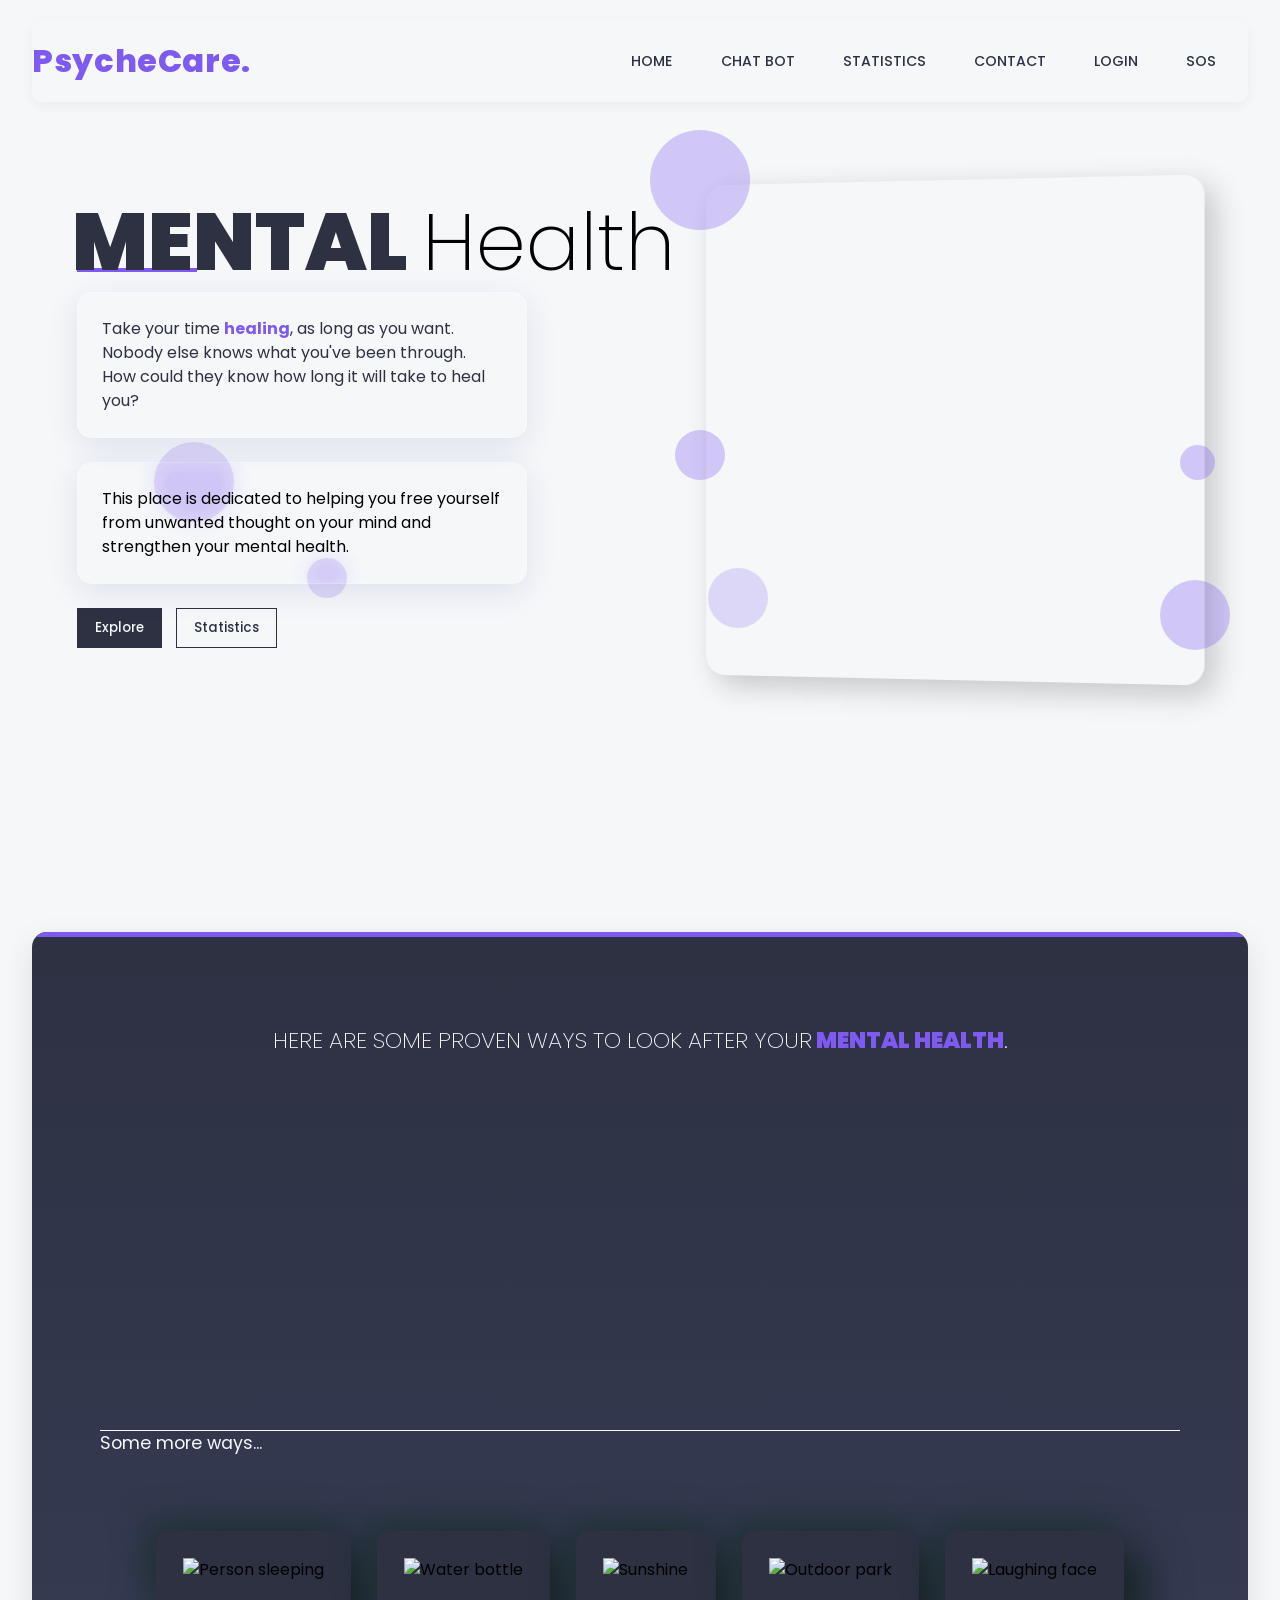
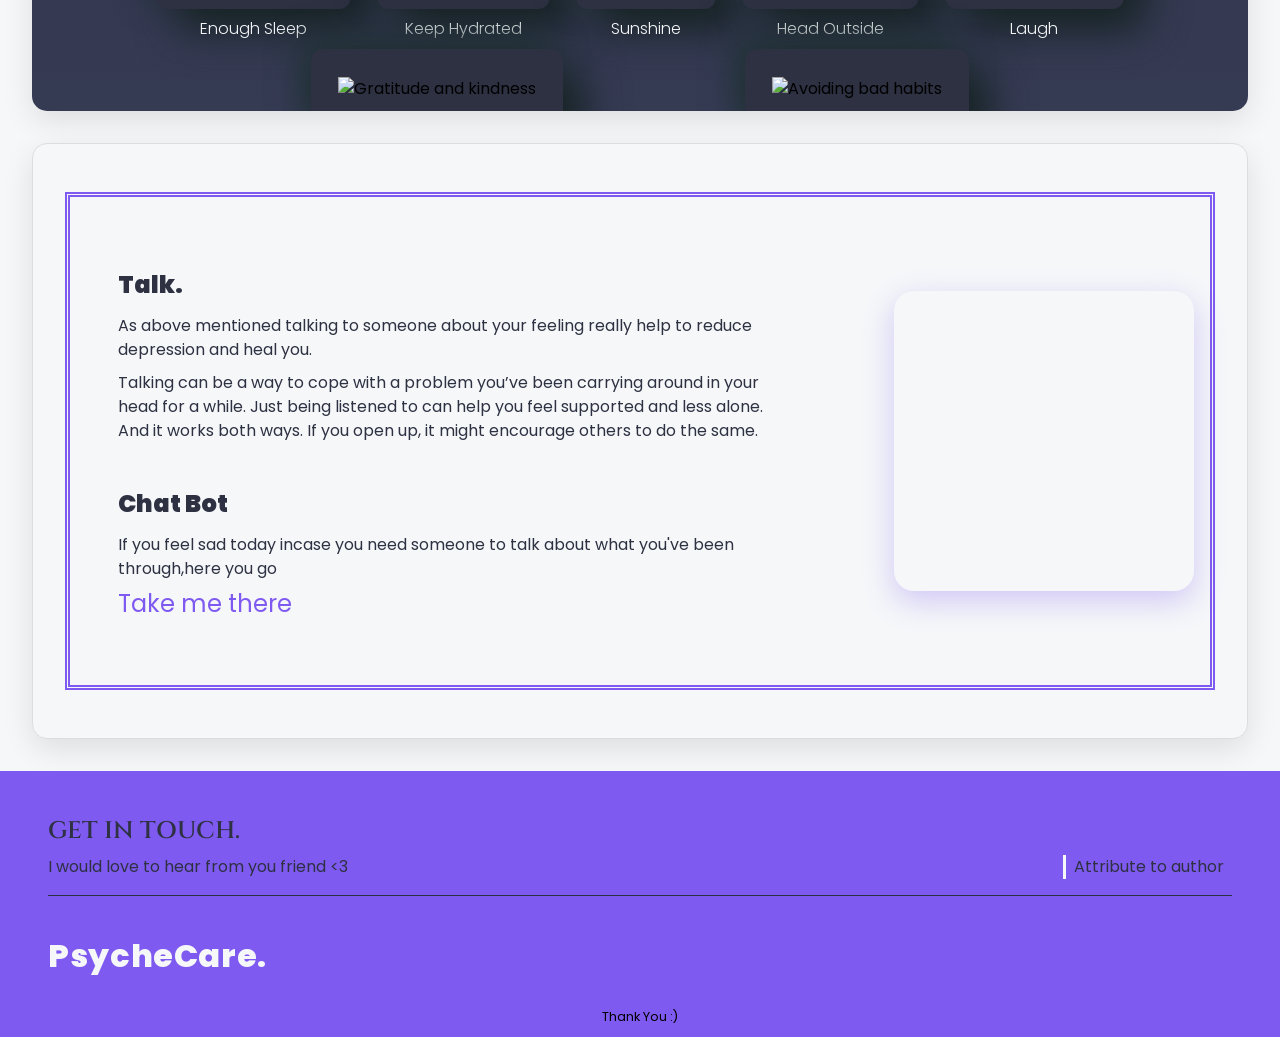
==== index.html @ 85f91f18 "Merge branch 'main' into fix/pdo-exception-leak" ====
<!DOCTYPE html>
<html lang="en">
<head>
    <meta charset="UTF-8">
    <meta http-equiv="X-UA-Compatible" content="IE=edge">
    <meta name="viewport" content="width=device-width, initial-scale=1.0">
    <title>PsycheCare - Mental Health Support</title>



    <link rel="stylesheet" href="style.css">
    
    <link rel="icon" href="Images/B_icon01.png">
    <!-- FontAwesome for icons -->
    <script src="https://kit.fontawesome.com/1b2b6a64da.js" crossorigin="anonymous"></script>

</head>
<body>
    <!-- Page Loader Animation -->
    <div class="page-loader">
        <div class="loader-circle"></div>
    </div>

    <!-- +++++++++++++++++++++++++++++++++++++++++++++++++++++++++++++++++++ 
    +++++++++++                   LANDING-PAGE                    ++++++++++
    ++++++++++++++++++++++++++++++++++++++++++++++++++++++++++++++++++++++-->

    <div class="main" id="HOME">

    <!-- +++ HEADER +++ -->

        <div class="header">
            <div class="logo-cantainer">
                <h2 class="logo">PsycheCare.</h2>
            </div>

            <div class="nav-and-btn-cont">
                <div class="nav-list-cont">
                    <ul class="nav-ul">
                        <li><a href="#HOME" >HOME</a></li>
                        <li><a href="#section-3">CHAT BOT</a></li>
                        <li><a href="otherHTML/statistics.html">STATISTICS</a></li>
                        <li><a href="contact.html">CONTACT</a></li>
                        <li><a href="login.html">LOGIN</a></li>
                        <li><a href="otherHTML/sos.html" class="sos-link"><i class="fas fa-exclamation-circle"></i> SOS</a></li>
                    </ul>
                </div>



                

                <div class="hamburger">
                    <div class="line line1"></div>
                    <div class="mid-line-cont">
                        <div class="line mid-line1"></div>
                        <div class="line mid-line2"></div>
                    </div>
                    <div class="line line3"></div>
                </div>
            </div>

        </div>

        <div class="mobile-view-nav-cont" id="mobile-nav">

            <div class="mobile-view-nav-head">
                <p>Menu</p>
            </div>

            <div class="mobile-view-nav-list">

                <ul>
                    <li ><a href="#HOME" class="mobile-view-list">HOME</a></li>
                    <li ><a href="#section-3" class="mobile-view-list">CHAT BOT</a></li>
                    <li ><a href="otherHTML/statistics.html" class="mobile-view-list">STATISTICS</a></li>
                    <li ><a href="#footer" class="mobile-view-list">CONTACT</a></li>
                    <li ><a href="login.html" class="mobile-view-list">LOGIN</a></li>
                </ul>

            </div>

        </div>


    <!-- ++ CONTENT-ON-LANDING-PAGE +++  -->
    
        <div class="content-container">
            <div class="fade-in-section">
                <div class="content-head-cont">
                    <h2 class="content-head">MENTAL <span>Health</span></h2>
                    <div class="animated-underline"></div>
                </div>
    
                <div class="content-quote-cont">
                    <p class="quote">Take your time <span>healing</span>, as long as you want.
                                       Nobody else knows what you've been through. 
                                       How could they know how long it will take to heal you?</p>
                </div>
            </div>


            <div class="content-2-cont fade-in-section delay-300">
                <div class="content-2">
                    <p>This place is dedicated to helping you free yourself from unwanted thought on your mind and 
                        strengthen your mental health.</p>
                </div>

                <div class="explore-btn-cont">
                    <a href="#section-2"><button class="explore-btn">Explore <i class="fas fa-chevron-down"></i></button></a>
                    <a href="otherHTML/statistics.html"><button class="blog-btn">Statistics <i class="fas fa-chart-bar"></i></button></a>
                </div>
                <div class="floating-shapes">
                    <div class="shape shape-1"></div>
                    <div class="shape shape-2"></div>
                    <div class="shape shape-3"></div>
                </div>
            </div>
        </div>

        <div class="illustration-cont">
            <!-- Removed pot illustrations as requested -->
            <div class="landing-img-container" id="land-img"></div>
            
            <!-- Added floating circles for more visual appeal -->
            <div class="floating-circle circle-1"></div>
            <div class="floating-circle circle-2"></div>
            <div class="floating-circle circle-3"></div>
            <div class="floating-circle circle-4"></div>
            <div class="shadow"></div>
        </div>

    </div>


    <!-- +++++++++++++++++++++++++++++++++++++++++++++++++++++++++++++++++++ 
    +++++++++++                   SECTION-2                         ++++++++
    ++++++++++++++++++++++++++++++++++++++++++++++++++++++++++++++++++++++-->


    <a id="section-2"></a>

    <div class="section-2">

        <div class="section-2-head-cont">
            <h2 class="section-2-head">Here are some proven ways to look after your<span> mental health</span>.</h2>
        </div>


        <div class="card-container">
            
            
            <div class="card card-1">
                <div class="card-content-cont">
                    <h3 class="card-head">Nutrition</h3>
                    <p class="card-text">
                        Eat a well balanced diet <br>
                        <span class="link-cont">
                            <a href="otherHTML/food.html">Learn more</a>
                            <i class="fas fa-long-arrow-alt-right arrow"></i>
                        </span>
                    </p>
                </div>

            </div>

            <div class="card card-2">
                <div class="card-content-cont">
                    <h3 class="card-head">Exercise </h3>
                    <p class="card-text">
                        Stay active Excercise regularly  <br>
                        <span class="link-cont">
                            <a href="otherHTML/exercise.html">Learn more</a>
                            <i class="fas fa-long-arrow-alt-right arrow"></i>
                        </span>
                    </p>
                </div>
            </div>

            <div class="card card-3">
                <div class="card-content-cont">
                    <h3 class="card-head">Talk</h3>
                    <p class="card-text">Talk freely to someone  <br>
                        <span class="link-cont">
                            <a href="#section-3">Learn more</a>
                            <i class="fas fa-long-arrow-alt-right arrow"></i>
                        </span>
                    </p>
                </div>
            </div>

            <div class="card card-4">
                <div class="card-content-cont">
                    <h3 class="card-head">Stay Happy</h3>
                    <p class="card-text">Do something that makes you happy  <br>
                        <span class="link-cont">
                            <a href="#">Learn more</a>
                            <i class="fas fa-long-arrow-alt-right arrow"></i>
                        </span>
                        
                    </p>
                </div>
            </div>

        </div>


        <div class="more-activities-cont">
            <div class="more-content-head">
                <p>Some more ways...</p>
            </div>

            <div class="more-content-card-cont">
                
                <div class="more-card">

                    <div class="actual-card">
                        <div>
                            <img src="Images/sleep.png" alt="Person sleeping" width="50px" height="50px">
                        </div>
                    </div>

                    <div class="more-card-content">
                        <p>Enough Sleep</p>
                    </div>
                </div>
                
                <div class="more-card">

                    <div class="actual-card">
                        <img src="Images/water-bottle.png" alt="Water bottle" width="50px" height="50px">
                    </div>

                    <div class="more-card-content">
                        <p>Keep Hydrated</p>
                    </div>
                </div>
                
                <div class="more-card">

                    <div class="actual-card">
                        <img src="Images/sun.png" alt="Sunshine" width="50px" height="50px">
                    </div>

                    <div class="more-card-content">
                        <p>Sunshine</p>
                    </div>
                </div>
                
                <div class="more-card">

                    <div class="actual-card">
                        <img src="Images/park 01.png" alt="Outdoor park" width="50px" height="50px">
                    </div>

                    <div class="more-card-content">
                        <p>Head Outside</p>
                    </div>
                </div>
                
                <div class="more-card">

                    <div class="actual-card">
                        <img src="Images/laugh.png" alt="Laughing face" width="50px" height="50px">
                    </div>

                    <div class="more-card-content">
                        <p>Laugh</p>
                    </div>
                </div>
                
                <div class="more-card">

                    <div class="actual-card">
                        <img src="Images/give-love.png" alt="Gratitude and kindness" width="50px" height="50px">
                    </div>

                    <div class="more-card-content">
                        <p>Gratitude</p>
                    </div>
                </div>
                
                <div class="more-card">

                    <div class="actual-card">
                        <img src="Images/bad-habits.png" alt="Avoiding bad habits" width="50px" height="50px">
                    </div>

                    <div class="more-card-content">
                        <p>Temperance</p>
                    </div>
                </div>
                
 

            </div>
        </div>



    </div>




    <!-- ++++++++++++++++++++++++++++++++++++++++++++++++++++++++++++++++++++ 
    +++++++++++                   section-3                       +++++++++++ 
    ++++++++++++++++++++++++++++++++++++++++++++++++++++++++++++++++++++++-->

     
    <div class="section-3-cont" id="section-3">

        <div class="take-page-content-cont">

            <div class="talk-page-content">
                <div>
                    <h2>Talk.</h2>
                    <p>
                        As above mentioned talking to someone about your feeling really help to reduce depression and heal you.
                    </p>

                    <p>
                        Talking can be a way to cope with a problem you’ve been carrying around in your head for a while.
                         Just being listened to can help you feel supported and less alone. And it works both ways.
                          If you open up, it might encourage others to do the same.
                    </p>
                </div>

                <div>
                    <h2>Chat Bot</h2>

                    <p>
                        If you feel sad today incase you need someone to talk about what you've been through,here you go
    
                    </p>
                    <button class="take-me-there-btn" id="chat-bot-page-portal-btn">Take me there <i class="fas fa-long-arrow-alt-right take-there-arrow"></i></button>
                </div>

 
            </div>

            <div class="take-page-img-cont">

            </div>

        </div>

    </div>



    
    
    <!-- +++++++++++++++++++++++++++++++++++++++++++++++++++++++++++++++++++ 
    +++++++++++                   FOOTER                         +++++++++++ 
    ++++++++++++++++++++++++++++++++++++++++++++++++++++++++++++++++++++++-->

    <a id="footer"></a>
    <div class="footer">
        <div class="footer-text-cont">
            <div>
                <h2>GET IN TOUCH.</h2>
                <p>I would love to hear from you friend &#60;3</p>
            </div>

            <div class="author-contribution-cont">
                <p class="attribute-text">Attribute to author</p>

                <div class="actual-author-contribution-cont">
                    <div class="attributes-head-cont">
                        <p>
                            I've Used some free images from Flaticon and freepik,
                            So here is the attribute for the authors.
                        </p>

                        <i class="fas fa-times cross"></i>
                    </div>
   

                    <ul class="contribution-list">
                        <li><div>Icons made by <a href="https://www.freepik.com" title="Freepik">Freepik</a> from <a href="https://www.flaticon.com/" title="Flaticon">www.flaticon.com</a></div></li>
                        <li><div>Icons made by <a href="https://www.freepik.com" title="Freepik">Freepik</a> from <a href="https://www.flaticon.com/" title="Flaticon">www.flaticon.com</a></div></li>
                        <li><div>Icons made by <a href="https://www.freepik.com" title="Freepik">Freepik</a> from <a href="https://www.flaticon.com/" title="Flaticon">www.flaticon.com</a></div></li>
                        <li><div>Icons made by <a href="https://www.freepik.com" title="Freepik">Freepik</a> from <a href="https://www.flaticon.com/" title="Flaticon">www.flaticon.com</a></div></li>
                        <li><div>Icons made by <a href="https://www.freepik.com" title="Freepik">Freepik</a> from <a href="https://www.flaticon.com/" title="Flaticon">www.flaticon.com</a></div></li>
                        <li><div>Icons made by <a href="https://www.freepik.com" title="Freepik">Freepik</a> from <a href="https://www.flaticon.com/" title="Flaticon">www.flaticon.com</a></div></li>
                        <li><div>Icons made by <a href="https://www.freepik.com" title="Freepik">Freepik</a> from <a href="https://www.flaticon.com/" title="Flaticon">www.flaticon.com</a></div></li>
                        <li><div>Icons made by <a href="https://www.flaticon.com/authors/iconixar" title="iconixar">iconixar</a> from <a href="https://www.flaticon.com/" title="Flaticon">www.flaticon.com</a></div></li>
                        <li><div>Icons made by <a href="https://www.freepik.com" title="Freepik">Freepik</a> from <a href="https://www.flaticon.com/" title="Flaticon">www.flaticon.com</a></div></li>
                        <li><div>Icons made by <a href="https://www.flaticon.com/authors/smashicons" title="Smashicons">Smashicons</a> from <a href="https://www.flaticon.com/" title="Flaticon">www.flaticon.com</a></div></li>
                    </ul>
                </div>
            </div>
        </div>

        <div class="social-icon-cont">
            <div class="social-head">
                <h2 class="logo footer-logo">PsycheCare.</h2>
            </div>

            <div class="icons">
                <ul>
                    <li><a href="https://github.com/niteshagarwal"><i class="fab fa-github-square"></i></a></li>
                    <li><a href="mailto:niteshagarwal@example.com" target="_blank"><i class="far fa-envelope"></i></a></li>
                    <li><a href="https://www.linkedin.com/in/niteshagarwal/" target="_blank"><i class="fab fa-linkedin"></i></a></li>
                </ul>
            </div>
        </div>

        <p class="copy-rights">Thank You :)</p>
    </div>
 
    <script src="https://kit.fontawesome.com/1b2b6a64da.js" crossorigin="anonymous"></script>
    <script src="otherJS/hamberger.js"></script>
    <script src="app.js"></script>
</body>
</html>
---- style.css ----
@import url('https://fonts.googleapis.com/css2?family=Poppins:wght@100;200;300;400;500;600;700;800;900&display=swap');
@import url('https://fonts.googleapis.com/css2?family=Kaushan+Script&display=swap');
@import url('https://fonts.googleapis.com/css2?family=Cinzel:wght@400;500;600&display=swap');



:root{
    --light-color:#F5F7F9;
    --dark-color:#2D3142;
    --primary-color:#7F5AF0;
    --lightvarient-darkColor:#2D3142df;
    --black-color:#000;
    --shadow-color:#e9e6f5;
}



*{
    margin:0;
    padding: 0;
    box-sizing: border-box;
}

html{
    scroll-behavior: smooth;
}

body{
    font-family: 'Poppins', sans-serif;
    background-color: var(--light-color);
    line-height: 1.5em;
}



p::selection{
    background-color: var(--primary-color);
    color:var(--light-color);
}


/* ++++++++++++++++++++++++++++++  LANDIND-PAGE ++++++++++++++++++++++++++++++*/



.main{
    /* border:1px solid red; */
    width:100%;
    height:100vh;
    padding-bottom: 6em;
    overflow:hidden;
}

@media(max-height:655px){
    .main{
        height:auto;
        padding-bottom: 4em;
    }
}


/* +++++++ HEADER +++++ */


.header {
    /* border:1px solid blue; */
    width: 95%;
    margin: 0 auto;
    padding: 1em 0;
    display: flex;
    flex-direction: row;
    justify-content: space-between;
    align-items: center;
    backdrop-filter: blur(10px);
    background-color: rgba(245, 247, 249, 0.8);
    border-radius: 10px;
    margin-top: 20px;
    box-shadow: 0 4px 12px rgba(0, 0, 0, 0.05);
    position: sticky;
    top: 20px;
    z-index: 1000;
    transition: all 0.3s ease;
}

.header:hover {
    box-shadow: 0 6px 18px rgba(127, 90, 240, 0.15);
}

.logo {
    font-size: 2em;
    font-weight: 800;
    color: var(--primary-color);
    letter-spacing: .02em;
    cursor: pointer;
    user-select: none;
    transition: transform 0.2s ease;
}

.logo:hover {
    transform: scale(1.05);
}

.nav-and-btn-cont{
    /* border: 1px solid red; */
    display: flex;
    flex-direction:row;
    justify-content: space-between;
    align-items: center;
}


.nav-ul {
    display: flex;
    list-style: none;
    padding: .5em;
}

.nav-ul li {
    padding: .3em .8em;
    position: relative;
}

.nav-ul li a {
    padding: 0.5em 0.8em;
    text-decoration: none;
    font-size: .88em;
    color: var(--dark-color);
    font-weight: 500;
    transition: all 0.3s ease;
    position: relative;
}

.nav-ul li a::after {
    content: '';
    position: absolute;
    bottom: -3px;
    left: 0;
    width: 0;
    height: 3px;
    background-color: var(--primary-color);
    transition: width 0.3s ease;
}

.nav-ul li a:hover::after,
.nav-ul li a:focus::after {
    width: 100%;
}

.nav-ul li a:hover,
.nav-ul li a:focus {
    color: var(--primary-color);
}

.nav-ul li a.active {
    color: var(--primary-color);
    font-weight: 600;
}

.nav-ul li a.active::after {
    width: 100%;
}


.mobile-view-nav-cont{
    transform:translateX(-100%);
    display:none;
}


@media(max-width:785px){
    .nav-list-cont{
        display: none;
    }

    .header{
        padding:1.5em 0;
    }

    .hamburger{
        /* position: absolute;
        top:33px;
        right:18px; */
        padding: 0 .35em;
        width:48px;
        height:33px;
        display:flex;
        flex-direction: column;
        justify-content: space-evenly;
        /* border:1px solid red; */
        z-index:200;
    }
    
    .line{
        width:32px;
        height:4px;
        background-color:var(--primary-color);
        border-radius: 10px;
        transition: all 700ms ease-in-out;
    }

    .mid-line-cont{
        position: relative;
    }
    .mid-line2{
        position: absolute;
        top:0;
        left:0;
    }

    .changetheline1{
        transform: scale(0);
    }
    .changetheline3{
        transform: scale(0);
    }

    .changeMidLine1{
        transform: rotate(45deg);
    }

    .changeMidLine2{
        transform: rotate(-45deg);
    }

    

    .mobile-view-nav-cont{
        display:block;
        background-color:var(--dark-color);
        width:100%;
        height:100vh;
        z-index:100;
        position:absolute;
        top:0;
        display:flex;
        flex-direction:column;
        justify-content:center;
        opacity:0;
        transition:all 500ms ease-in-out;
        overflow:hidden;
    }

    .show-nav{
        transform:translateX(0);
        opacity:1;
    }

    .mobile-view-nav-head{
        padding:0 1em;
        color:var(--primary-color);
        font-size:1.5em;
    }

    .mobile-view-nav-list{
        /* border:1px solid white; */
        padding:1em .5em;

    }

    .mobile-view-nav-list ul{
        display:flex;
        flex-direction:column;
        justify-content:center;
        align-items:space-between;
        list-style:none;
    }

    .mobile-view-nav-list ul li{
        padding:1em;
    }

    .mobile-view-nav-list ul li a{
        text-decoration:none;
        font-size:2em;
        color:var(--light-color);
        font-weight:100;
    }

    .mobile-view-nav-list ul li a:hover,
    .mobile-view-nav-list ul li a:focus{
        color:var(--primary-color);
    }
}


/* .fade-in-mobile-list{

} */


/* ++++++++ CONTENT-ON-LANDING-PAGE +++++++ */


.content-container {
    width: 60%;
    height: auto;
    margin-top: 8em;
    margin-left: 6%;
    display: flex;
    flex-direction: column;
    justify-content: flex-start;
    gap: 1.5rem;
}

.content-head{
    font-size: 5em;
    margin-left: -.06em;
    padding-bottom: .3em;
    color: var(--dark-color);
    font-weight: 900;
}

.content-head span{
    font-weight: 200;
    color:var(--black-color);
}




.content-quote-cont, .content-2 {
    background-color: rgba(255, 255, 255, 0.1);
    backdrop-filter: blur(10px);
    border-radius: 15px;
    box-shadow: 0 8px 32px rgba(31, 38, 135, 0.1);
    border: 1px solid rgba(255, 255, 255, 0.18);
    padding: 1.5rem;
    width: auto;
    display: inline-block;
    max-width: 45ch;
}


.quote {
    color: var(--dark-color);
    padding-bottom: 0;
}

.quote span{
    color:var(--primary-color);
    font-weight: 700;
}


.content-2-cont {
    width: auto;
    display: inline-block;
}

.explore-btn-cont {
    display: flex;
    flex-direction: row;
    justify-content: flex-start;
    align-items: center;
    width: auto;
    margin-top: 1.5rem;
}


.explore-btn {
    outline: none;
    border: none;
    padding: 0.7em 1.3em;
    font-family: 'Poppins',sans-serif;
    background-color: var(--dark-color);
    border: 1px solid var(--dark-color);
    color: var(--light-color);
    font-weight: 500;
    cursor: pointer;
    margin-right: 1em;
    margin-bottom: 0;
    transition: all 100ms ease-in;
    white-space: nowrap;
}


.explore-btn:hover,
.explore-btn:focus{
    background-color: transparent;
    color:var(--dark-color);
}

.blog-btn {
    outline: none;
    border: none;
    padding: 0.7em 1.3em;
    font-family: 'Poppins',sans-serif;
    background-color: transparent;
    border: 1px solid var(--dark-color);
    color: var(--dark-color);
    font-weight: 500;
    cursor: pointer;
    margin-right: 0;
    margin-bottom: 0;
    transition: all 100ms ease-in;
    white-space: nowrap;
}


.blog-btn:hover,
.blog-btn:focus{
    background-color: var(--dark-color);
    color:var(--light-color);
}



.illustration-cont {
    width: 500px;
    height: 500px;
    position: absolute;
    top: 20vh;
    right: 80px;
}


.landing-img-container {
    width: 500px;
    height: 500px;
    position: absolute;
    bottom: 0;
    right: 0;
    background-color: none;
    background-image: url("Images/illustration-new/illus.png");
    background-size: cover;
    transform: perspective(1000px) rotateY(-5deg);
    box-shadow: 10px 10px 30px rgba(0, 0, 0, 0.2);
    transition: all 0.5s ease;
    border-radius: 20px;
    overflow: hidden;
}

.landing-img-container:hover {
    transform: perspective(1000px) rotateY(0deg) translateY(-10px);
    box-shadow: 15px 15px 40px rgba(127, 90, 240, 0.3);
}

/* Hide the pot images */
.flower-pot-1, .flower-pot-2, .shadow {
    display: none;
}

/* Add decorative elements */
.decorative-circle {
    position: absolute;
    border-radius: 50%;
    background: linear-gradient(45deg, var(--primary-color) 0%, rgba(127, 90, 240, 0.2) 100%);
    opacity: 0.1;
    z-index: -1;
}

.circle-1 {
    width: 300px;
    height: 300px;
    top: 10%;
    left: 5%;
}

.circle-2 {
    width: 200px;
    height: 200px;
    bottom: 10%;
    right: 20%;
}

.circle-3 {
    width: 150px;
    height: 150px;
    top: 30%;
    right: 5%;
}

/* Floating circles for the illustration container */
.floating-circle {
    position: absolute;
    border-radius: 50%;
    background-color: var(--primary-color);
    opacity: 0.3;
    pointer-events: none;
}

.circle-1 {
    width: 100px;
    height: 100px;
    top: -50px;
    left: -50px;
    animation: float-circle 15s ease-in-out infinite;
}

.circle-2 {
    width: 70px;
    height: 70px;
    bottom: 30px;
    right: -30px;
    animation: float-circle 12s ease-in-out infinite 1s;
}

.circle-3 {
    width: 50px;
    height: 50px;
    top: 50%;
    left: -25px;
    animation: float-circle 10s ease-in-out infinite 0.5s;
}

.circle-4 {
    width: 35px;
    height: 35px;
    bottom: 40%;
    right: -15px;
    animation: float-circle 8s ease-in-out infinite 1.5s;
}

@keyframes float-circle {
    0% { transform: translateY(0) rotate(0deg); }
    50% { transform: translateY(-20px) rotate(10deg); }
    100% { transform: translateY(0) rotate(0deg); }
}

/* Additional floating circles for more visual interest */
.floating-circle-sm {
    position: fixed;
    border-radius: 50%;
    opacity: 0.4;
    filter: blur(5px);
    z-index: -1;
    pointer-events: none;
}

.circle-sm-1 {
    width: 60px;
    height: 60px;
    background-color: var(--primary-color);
    top: 25%;
    right: 15%;
    animation: float-circle-reverse 9s ease-in-out infinite 1.5s;
}

.circle-sm-2 {
    width: 40px;
    height: 40px;
    background-color: rgba(127, 90, 240, 0.5);
    bottom: 30%;
    right: 35%;
    animation: float-circle-reverse 7s ease-in-out infinite 0.5s;
}

.circle-sm-3 {
    width: 50px;
    height: 50px;
    background-color: rgba(127, 90, 240, 0.3);
    top: 40%;
    left: 25%;
    animation: float-circle-reverse 11s ease-in-out infinite 2s;
}

@keyframes float-circle-reverse {
    0% { transform: translate(0, 0) scale(1) rotate(0deg); }
    50% { transform: translate(10px, 15px) scale(1.1) rotate(180deg); }
    100% { transform: translate(0, 0) scale(1) rotate(360deg); }
}

/* Create transparent text boxes */
.transparent-box {
    background-color: rgba(245, 247, 249, 0.85);
    backdrop-filter: blur(10px);
    border-radius: 15px;
    padding: 25px;
    box-shadow: 0 8px 32px rgba(0, 0, 0, 0.1);
    border: 1px solid rgba(255, 255, 255, 0.18);
    transition: all 0.3s ease;
}

.transparent-box:hover {
    box-shadow: 0 8px 32px rgba(127, 90, 240, 0.2);
}

/* Additional transparent box classes for use throughout the site */
.transparent-box-light {
    background-color: rgba(255, 255, 255, 0.15);
    backdrop-filter: blur(10px);
    border-radius: 15px;
    box-shadow: 0 8px 32px rgba(31, 38, 135, 0.1);
    border: 1px solid rgba(255, 255, 255, 0.18);
    padding: 2rem;
}

.transparent-box-dark {
    background-color: rgba(45, 49, 66, 0.15);
    backdrop-filter: blur(10px);
    border-radius: 15px;
    box-shadow: 0 8px 32px rgba(31, 38, 135, 0.1);
    border: 1px solid rgba(45, 49, 66, 0.18);
    padding: 2rem;
}


@media(max-width:935px){

    .content-container {
        margin-top: 4em;
    }
    
    .quote{
        padding-bottom: 2em;
    }

    .content-head {
        line-height: .8em;
    }

    .content-quote-cont {
        width: auto;
        max-width: 100%;
    }

    .content-2 {
        padding: 1.5rem;
        width: auto;
        max-width: 100%;
    }

    .explore-btn-cont {
        width: 100%;
        margin-top: 1.5rem;
        flex-wrap: wrap;
    }
    
    .explore-btn, .blog-btn {
        margin-bottom: 0.5rem;
    }

    .illustration-cont{
        right:30px;
        bottom:80px;
    }

    .landing-img-container{
        width:380px;
        height:380px;
    }

    .content-2{
        padding-top: 5em;
    }
}

@media (max-width:850px) {
    .content-2{
        width:40ch;
    }
}


@media(max-width:690px){
    .illustration-cont{
        display: none;
    }

    .main{
        background-image: url("Images/illustration-new/illus.png");
        background-size: cover;
        background-color: var(--lightvarient-darkColor);
        background-blend-mode: multiply;
    }

    .content-head{
        font-size: 2.5em;
        color:var(--black-color);
    }

    .content-head span{
        color:var(--primary-color);
    }

    .quote{
        color: var(--light-color);
    }

    .content-2{
        color: var(--light-color);
    }

    .explore-btn{
        background-color: var(--primary-color);
        border-color: var(--primary-color);
    }

    .blog-btn{
        border-color:var(--primary-color) ;
        color:var(--primary-color);
    }

    .explore-btn:hover,
    .explore-btn:focus{
        background-color: transparent;
        color:var(--primary-color);
    }

    .blog-btn:hover,
    .blog-btn:focus{
        background-color: var(--primary-color);
        
    }

    .content-quote-cont{
        width:30ch;
    }

    .content-head{
        margin-top:2.5em;
    }

    .content-2{
        padding-top: 5em;
        width:30ch;
    }

    .explore-btn-cont {
        display: flex;
        flex-direction: row;
        flex-wrap: wrap;
    }
    
    .explore-btn, .blog-btn {
        margin-bottom: 0.5rem;
    }
}

@media (max-width: 500px) {
    .explore-btn-cont {
        flex-direction: column;
        align-items: flex-start;
    }
    
    .explore-btn,
    .blog-btn {
        width: 100%;
        margin-right: 0;
        text-align: center;
    }
}

@media(max-width:400px){
    .main{
        background-position-x: -40px;
        background-repeat: no-repeat;
    }

    .content-head{
        font-size:1.8em;
    }
}





/* ++++++++++++++++++++++++++++  SECTION -2 +++++++++++++++++++++++++++++++ */


.section-2{
    /* border:1px solid red; */
    width:100%;
    height: auto;
    background-color:var(--dark-color);
    overflow: hidden;
    margin: 2rem auto;
    border-radius: 15px;
    box-shadow: 0px 10px 30px rgba(0, 0, 0, 0.1);
    max-width: 95%;
    position: relative;
    overflow: hidden;
    padding-top: 2em;
    background: linear-gradient(to bottom, var(--dark-color) 0%, #363b54 100%);
    position: relative;
}

.section-2::before {
    content: '';
    position: absolute;
    top: 0;
    left: 0;
    right: 0;
    height: 5px;
    background: var(--primary-color);
    border-radius: 5px 5px 0 0;
}

.section-2-head-cont{
    padding: 4em 2em 1em 2em;
    text-align: center;
}


.section-2-head{
    font-size: 1.4em;
    text-transform: uppercase;
    font-weight: 200;
    color:var(--light-color);
}

.section-2-head span{
    font-weight: 900;
    color:var(--primary-color);
}


.card-container{
    /* border:1px solid blue; */
    display: flex;
    justify-content: space-evenly;
    flex-wrap: wrap;
    padding: 2em 0 0 0;
    width:55%;
    margin:0 auto;
}


@media(max-width:1160px){
    .card-container{
        width:70%;
    }
}

.card{

    text-align: center;
    width:150px;
    height:250px;
    display: flex;
    flex-direction: column;
    align-items: center;
    justify-content: flex-end;
    padding:0 .2em .5em .2em;
    margin: 1em .5em;
    position: relative;
    background-size: cover;
    background-color: var(--lightvarient-darkColor);
    background-blend-mode:soft-light;
    cursor: pointer;
    opacity: 0;
    transform: translateY(100px);
    transition: all 600ms ease-in;
}

.card::after{
    content: ' ';
    background:linear-gradient(transparent 5%,var(--black-color));
    width:100%;
    height:150px;
    position: absolute;
    bottom: 0;
}

.card:hover,
.card:focus{
    box-shadow:0 0 10px var(--black-color);
}

.arrow{
    transition: all 300ms ease-in-out;
}

.card:hover .arrow,
.card:focus .arrow{
    transform: translateX(10px);
}

.card-1{
    background-image: url("Images/food02.jpg");
    margin-top: 3em;
}

.card-2{
    background-image: url("Images/exercise01.jpg");
}

.card-3{
    background-image: url("Images/talk.jpg");
    margin-top: 3em;
}

.card-4{
    background-image: url("Images/happy02.jpg");
}



.card-content-cont{
    /* border: 1px solid blue; */
    height: 150px;
    display: flex;
    flex-direction: column;
    justify-content: space-between;   
}

.card-head{
    text-transform: uppercase;
    font-family: 'Kaushan Script', cursive;
    font-weight: 900;
    color:var(--light-color);
    transition: all 300ms ease-in-out;
}


.card-text{
    font-size: .7em;
    font-weight: 200;
    color:var(--light-color);
    z-index: 10;
    line-height: 1.3em;
}


.card-text span a{
    color:var(--light-color);
    font-size: 1.1em;
    padding: 0 .3em;
    text-decoration:none;
}


.link-cont{
    display: flex;
    flex-direction: row;
    justify-content: center;
    align-items: center;
    padding: .5em 0 0 0;
}




.more-card{
    transform: translateY(60px);
    opacity: 1;
    transition: all 600ms ease-in;
}


.more-activities-cont{
    /* border: 1px solid red; */
    display: flex;
    flex-direction: column;
    align-items: center;
    padding: 1em .5em .5em .5em ;
}

.more-content-head{
    width:90%;
    border-top:1px solid var(--light-color) ;
}

.more-content-head p{
    color:var(--light-color);
    font-size: 1.1em;
}

.more-content-card-cont{
    /* border:1px solid red; */
    display: flex;
    flex-direction: row;
    flex-wrap: wrap;
    align-items: center;
    justify-content: space-evenly;
    padding: .5em .5em .2em .5em;
    width:85%;
}

.actual-card{
    padding: 1.7em;
    border-radius: 12px;
    background-color: var(--dark-color);
    box-shadow:  21px 21px 42px #172324,
    -10px -10px 32px #213336;
    margin:.5em;
}

.more-card-content{
    text-align: center;
}

.more-card-content p{
    color:var(--light-color);
    font-weight: 300;
}



.appear{
    opacity: 1;
    transform: translateY(0);
}




/* ++++++++++++++++++++++++++++++++++++  section-3 ++++++++++++++++++++++++++++++++++++++ */


.section-3-cont{
    width:100%;
    height:auto;
    padding: 5em 1em;
    margin: 2rem auto;
    border-radius: 15px;
    box-shadow: 0px 10px 30px rgba(0, 0, 0, 0.1);
    max-width: 95%;
    position: relative;
    overflow: hidden;
    background: var(--light-color);
    border: 1px solid #ddd;
    padding: 3em 2em;
}

.take-page-content-cont{
    border:5px  var(--primary-color);
    border-style:double;
    padding: 1em;
    display: flex;
    flex-direction: row;
    align-items: center;   
    justify-content: space-between;
}

.talk-page-content{
   
    padding: 2em ;
    width:65%;
    display: flex;
    flex-direction: column;
    justify-content:space-between;
}

.talk-page-content div{
    padding: 1em 0;
}

.talk-page-content h2{
    padding:.5em 0;
    font-weight: 900;
    color: var(--dark-color);
}

.talk-page-content p{
    padding: .3em 0;
    font-weight: 400;
    color:var(--dark-color)
}


.take-me-there-btn{
    outline:none;
    border:none;
    background-color: transparent;
    color:var(--primary-color);
    font-size: 1.5em;
    font-weight: 400;
    display: flex;
    flex-direction: row;
    justify-content: space-between;
    align-items: center;
    cursor: pointer;
    transition: all 300ms ease-in;
    font-family: 'poppins', serif;
}

.take-me-there-btn:hover,
.take-me-there-btn:focus{
    color: var(--dark-color);
}


.take-there-arrow{
    margin:.3em 0 0 .5em;
    transition: all 300ms ease-in;
}


.take-me-there-btn:hover .take-there-arrow,
.take-me-there-btn:focus .take-there-arrow{
    margin-left: 1em;
}


.take-page-img-cont{
    /* border:1px solid red; */
    min-width:300px;
    min-height:300px;
    background-image: url("Images/illustration-new/home-bot-img.png");
    background-size: contain;
    background-position: center;
    background-repeat: no-repeat;
    border-radius: 20px;
    box-shadow: 0 10px 30px rgba(127, 90, 240, 0.3);
    transition: transform 0.3s ease;
}

.take-page-img-cont:hover {
    transform: translateY(-10px);
}



@media(max-width:775px){

    .take-page-content-cont{
        flex-direction: column-reverse;

    }

    .talk-page-content{
        width:100%;
    }

}



/* ++++++++++++++++++++ FOOTER +++++++++++++++++++ */


.footer{
    background-color:var(--primary-color) ;
    padding: 3em 3em .5em 3em;
    width: 100%;
    height:auto;
    overflow: hidden;
    position: relative;
}

.footer-text-cont{
    padding-bottom: 1em;
    border-bottom: 1px solid var(--dark-color);
    display: flex;
    flex-direction: row;
    justify-content: space-between;
    align-items: flex-end;
}

.footer-text-cont h2{
    padding-bottom: .5em;
    color:var(--dark-color);
    font-weight: 600;
    text-transform: uppercase;
    font-family: 'Cinzel', serif;
}

.footer-text-cont p{
    color:var(--dark-color);
    max-width:50ch;
}


.social-icon-cont{
    padding:2em 0 .5em 0;
    display: flex;
    flex-direction: row;
    flex-wrap: wrap;
    justify-content: space-between;
    
}

.footer-logo{
    color:var(--light-color);
    margin:.5em 0;
}

.icons{
    margin: .5em 0;
}

.icons ul{
    display: flex;
    flex-direction: row;
    list-style: none;
}

.icons ul li{
    padding: .5em 1em 0 0;
}

.icons ul li a{
    color:var(--dark-color);
    font-size: 1.5em;
}


.copy-rights{
    padding: 1em 0 0 0;
    text-align: center;
    font-size: .8em;
}


.attribute-text{
    color:var(--dark-color);
    border-left:3px solid var(--light-color);
    padding:0 .5em;
    cursor: pointer;
}



.actual-author-contribution-cont{
    background-color: var(--dark-color);
    position:absolute;
    top:500px;
    right:0;
    width:350px;
    max-height:180px;
    padding:.5em;
    overflow:scroll;
    transition: all 500ms ease-in-out;
    opacity: 0;
}



.attributes-head-cont{
    display: flex;
    justify-content: space-between;
    align-items: center;
}

.cross{
    color:var(--light-color);
    cursor: pointer;
}

.actual-author-contribution-cont p{
    color:var(--primary-color);
    font-size: .8em;
    font-weight: 300;
}

.contribution-list{
    list-style: none;

}

.contribution-list li{
    padding:.3em 0;
    color:var(--light-color);
    border-top:1px solid var(--light-color);
    font-size: .7em;
}

.contribution-list li a{
    text-decoration: none;
    color:blue;
    font-size: 1.1em;
}

/* Adding fade-in animations for section transitions */
@keyframes fadeIn {
    from { opacity: 0; transform: translateY(20px); }
    to { opacity: 1; transform: translateY(0); }
}

.fade-in-section {
    opacity: 0;
    transform: translateY(20px);
    animation: fadeIn 0.8s ease forwards;
}

/* New UI Elements */
.animated-underline {
    height: 4px;
    width: 0;
    background: var(--primary-color);
    margin-top: -10px;
    margin-bottom: 20px;
    animation: expand 1.5s ease forwards;
    animation-delay: 0.5s;
}

@keyframes expand {
    from { width: 0; }
    to { width: 120px; }
}

.floating-shapes {
    position: absolute;
    width: 100%;
    height: 100%;
    top: 0;
    left: 0;
    pointer-events: none;
    z-index: -1;
}

.shape {
    position: absolute;
    border-radius: 50%;
    opacity: 0.2;
}

.shape-1 {
    width: 80px;
    height: 80px;
    background-color: var(--primary-color);
    top: -20px;
    left: 10%;
    animation: float 8s ease-in-out infinite;
}

.shape-2 {
    width: 60px;
    height: 60px;
    background-color: var(--primary-color);
    bottom: 20px;
    right: 10%;
    animation: float 10s ease-in-out infinite 1s;
}

.shape-3 {
    width: 40px;
    height: 40px;
    background-color: var(--primary-color);
    bottom: 50px;
    left: 30%;
    animation: float 7s ease-in-out infinite 0.5s;
}

@keyframes float {
    0% { transform: translateY(0) rotate(0deg); }
    50% { transform: translateY(-20px) rotate(10deg); }
    100% { transform: translateY(0) rotate(0deg); }
}

/* Loading Animation */
.loader-wrapper {
    position: fixed;
    top: 0;
    left: 0;
    width: 100%;
    height: 100%;
    background-color: var(--dark-color);
    display: flex;
    justify-content: center;
    align-items: center;
    z-index: 9999;
    transition: opacity 0.8s ease-out;
}

.loader {
    display: inline-block;
    width: 80px;
    height: 80px;
    position: relative;
}

.loader:after {
    content: " ";
    display: block;
    border-radius: 50%;
    width: 0;
    height: 0;
    box-sizing: border-box;
    border: 32px solid var(--primary-color);
    border-color: var(--primary-color) transparent var(--primary-color) transparent;
    animation: loader 1.2s infinite;
}

.loader-text {
    position: absolute;
    bottom: -40px;
    left: 0;
    right: 0;
    text-align: center;
    font-size: 16px;
    color: var(--light-color);
    font-weight: 300;
    letter-spacing: 2px;
}

@keyframes loader {
    0% {
        transform: rotate(0);
        animation-timing-function: cubic-bezier(0.55, 0.055, 0.675, 0.19);
    }
    50% {
        transform: rotate(180deg);
        animation-timing-function: cubic-bezier(0.215, 0.61, 0.355, 1);
    }
    100% {
        transform: rotate(360deg);
    }
}

.delay-300 {
    animation-delay: 0.3s;
}
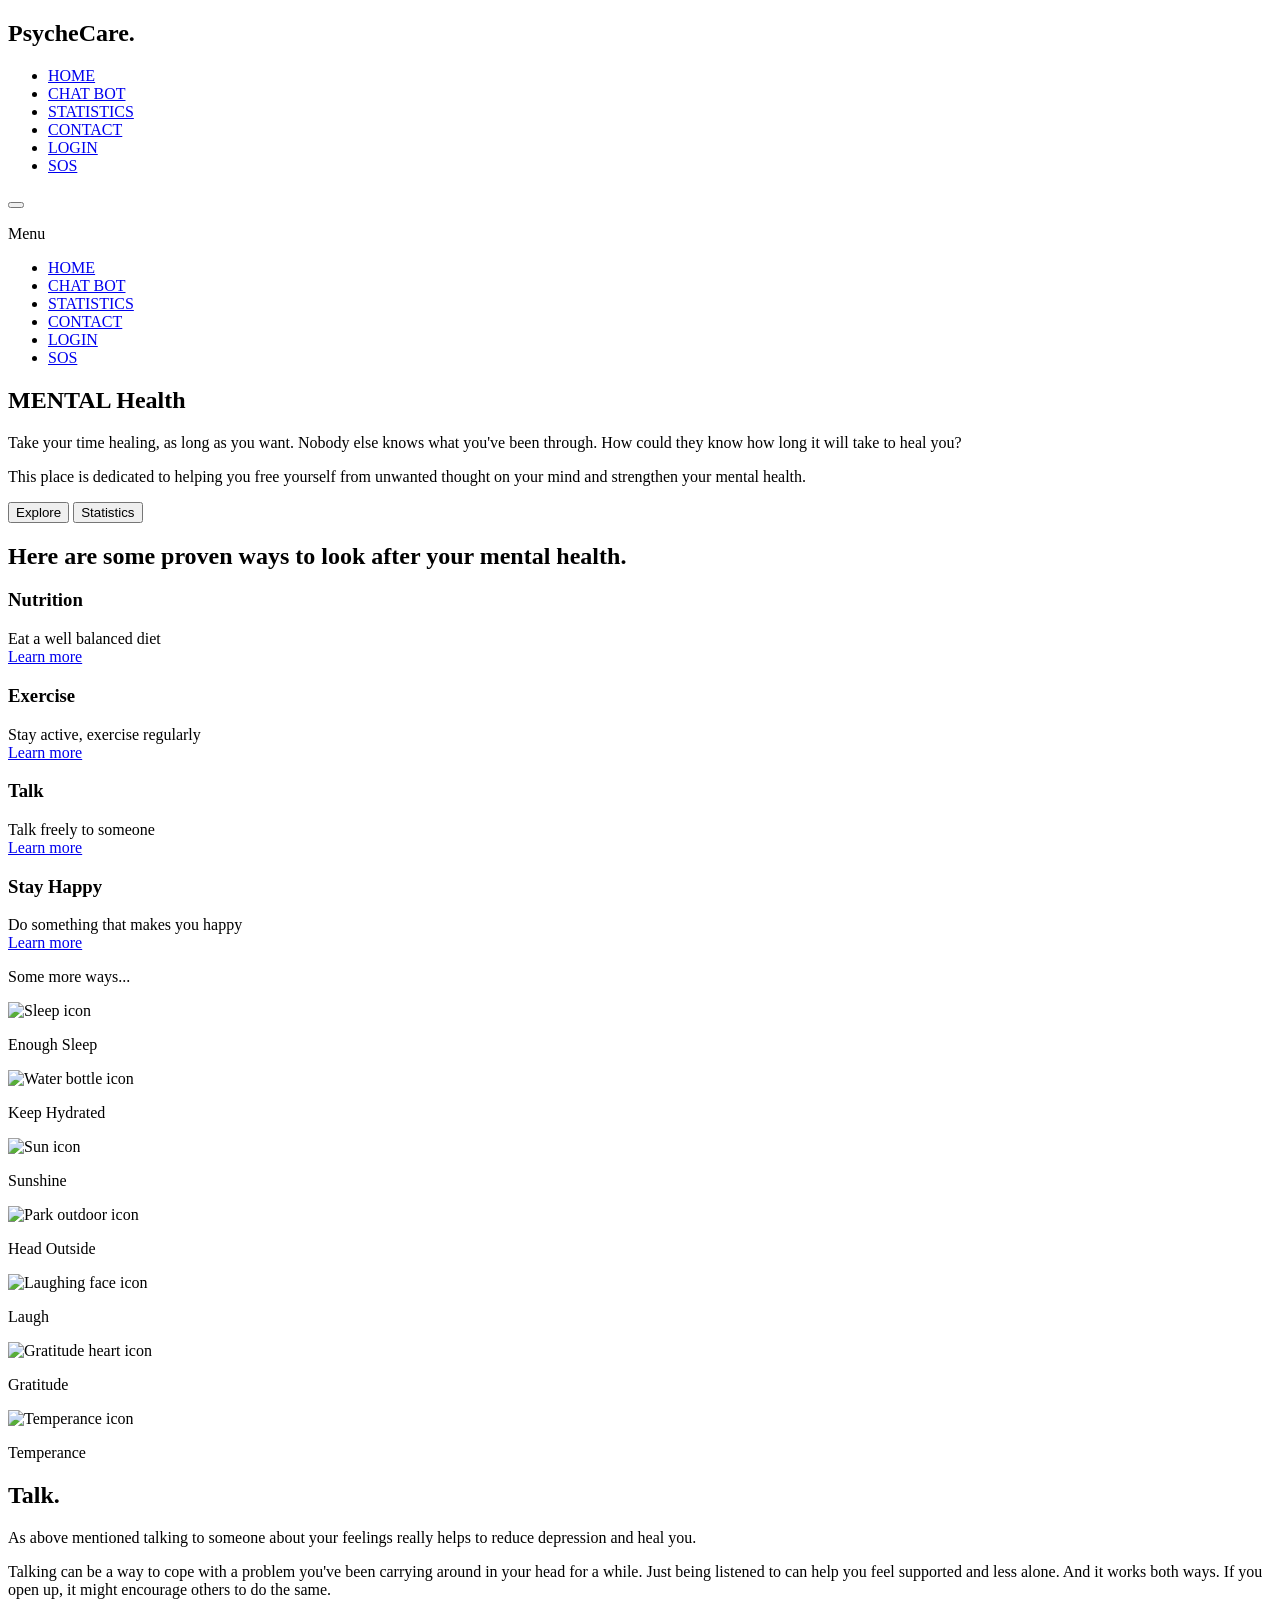
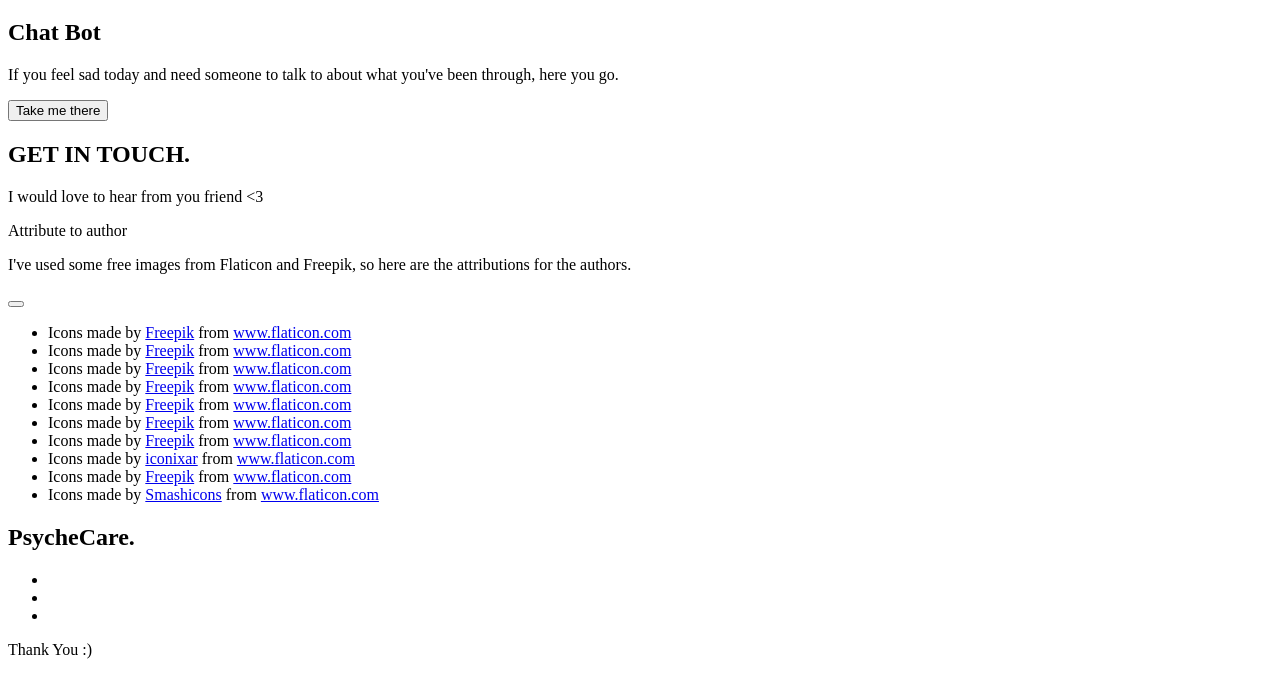
==== commit da617912: "fix: add missing SOS link to mobile navigation menu" ====
--- a/index.html
+++ b/index.html
@@ -6,85 +6,76 @@
     <meta name="viewport" content="width=device-width, initial-scale=1.0">
     <title>PsycheCare - Mental Health Support</title>
 
-
-
     <link rel="stylesheet" href="style.css">
     
     <link rel="icon" href="Images/B_icon01.png">
-    <!-- FontAwesome for icons -->
-    <script src="https://kit.fontawesome.com/1b2b6a64da.js" crossorigin="anonymous"></script>
 
 </head>
 <body>
     <!-- Page Loader Animation -->
-    <div class="page-loader">
+    <div class="page-loader" role="status" aria-label="Loading page">
         <div class="loader-circle"></div>
     </div>
 
-    <!-- +++++++++++++++++++++++++++++++++++++++++++++++++++++++++++++++++++ 
-    +++++++++++                   LANDING-PAGE                    ++++++++++
-    ++++++++++++++++++++++++++++++++++++++++++++++++++++++++++++++++++++++-->
-
-    <div class="main" id="HOME">
+    <a href="#HOME" class="skip-link" style="position:absolute;left:-9999px;top:0;z-index:9999;background:#fff;padding:8px 16px;">Skip to main content</a>
+
+    <a id="HOME"></a>
+    <div class="main">
 
     <!-- +++ HEADER +++ -->
 
-        <div class="header">
+        <header class="header">
             <div class="logo-cantainer">
                 <h2 class="logo">PsycheCare.</h2>
             </div>
 
             <div class="nav-and-btn-cont">
-                <div class="nav-list-cont">
+                <nav class="nav-list-cont" aria-label="Main navigation">
                     <ul class="nav-ul">
-                        <li><a href="#HOME" >HOME</a></li>
-                        <li><a href="#section-3">CHAT BOT</a></li>
+                        <li><a href="#HOME">HOME</a></li>
+                        <li><a href="#SECTION-3">CHAT BOT</a></li>
                         <li><a href="otherHTML/statistics.html">STATISTICS</a></li>
                         <li><a href="contact.html">CONTACT</a></li>
                         <li><a href="login.html">LOGIN</a></li>
-                        <li><a href="otherHTML/sos.html" class="sos-link"><i class="fas fa-exclamation-circle"></i> SOS</a></li>
+                        <li><a href="otherHTML/sos.html" class="sos-link"><i class="fas fa-exclamation-circle" aria-hidden="true"></i> <span>SOS</span></a></li>
                     </ul>
-                </div>
-
-
-
-                
-
-                <div class="hamburger">
+                </nav>
+
+                <button class="hamBurger" aria-label="Toggle navigation menu" aria-expanded="false" aria-controls="mobile-nav" tabindex="0">
                     <div class="line line1"></div>
                     <div class="mid-line-cont">
                         <div class="line mid-line1"></div>
                         <div class="line mid-line2"></div>
                     </div>
                     <div class="line line3"></div>
-                </div>
-            </div>
-
-        </div>
-
-        <div class="mobile-view-nav-cont" id="mobile-nav">
+                </button>
+            </div>
+
+        </header>
+
+        <nav class="mobile-view-nav-cont" id="mobile-nav" aria-label="Mobile navigation">
 
             <div class="mobile-view-nav-head">
                 <p>Menu</p>
             </div>
 
             <div class="mobile-view-nav-list">
-
                 <ul>
-                    <li ><a href="#HOME" class="mobile-view-list">HOME</a></li>
-                    <li ><a href="#section-3" class="mobile-view-list">CHAT BOT</a></li>
-                    <li ><a href="otherHTML/statistics.html" class="mobile-view-list">STATISTICS</a></li>
-                    <li ><a href="#footer" class="mobile-view-list">CONTACT</a></li>
-                    <li ><a href="login.html" class="mobile-view-list">LOGIN</a></li>
+                    <li><a href="#HOME" class="mobile-view-list">HOME</a></li>
+                    <li><a href="#SECTION-3" class="mobile-view-list">CHAT BOT</a></li>
+                    <li><a href="otherHTML/statistics.html" class="mobile-view-list">STATISTICS</a></li>
+                    <li><a href="#FOOTER" class="mobile-view-list">CONTACT</a></li>
+                    <li><a href="login.html" class="mobile-view-list">LOGIN</a></li>
+                    <li><a href="otherHTML/sos.html" class="mobile-view-list sos-link"><i class="fas fa-exclamation-circle" aria-hidden="true"></i> SOS</a></li>
                 </ul>
-
-            </div>
-
-        </div>
+            </div>
+
+        </nav>
 
 
     <!-- ++ CONTENT-ON-LANDING-PAGE +++  -->
     
+        <main id="main-content">
         <div class="content-container">
             <div class="fade-in-section">
                 <div class="content-head-cont">
@@ -99,18 +90,17 @@
                 </div>
             </div>
 
-
-            <div class="content-2-cont fade-in-section delay-300">
+            <div class="content-2-cont fade-in-section" style="animation-delay: 0.3s;">
                 <div class="content-2">
                     <p>This place is dedicated to helping you free yourself from unwanted thought on your mind and 
                         strengthen your mental health.</p>
                 </div>
 
                 <div class="explore-btn-cont">
-                    <a href="#section-2"><button class="explore-btn">Explore <i class="fas fa-chevron-down"></i></button></a>
-                    <a href="otherHTML/statistics.html"><button class="blog-btn">Statistics <i class="fas fa-chart-bar"></i></button></a>
-                </div>
-                <div class="floating-shapes">
+                    <a href="#SECTION_2"><button class="explore-btn">Explore <i class="fas fa-chevron-down" aria-hidden="true"></i></button></a>
+                    <a href="otherHTML/statistics.html"><button class="blog-btn">Statistics <i class="fas fa-chart-bar" aria-hidden="true"></i></button></a>
+                </div>
+                <div class="floating-shapes" aria-hidden="true">
                     <div class="shape shape-1"></div>
                     <div class="shape shape-2"></div>
                     <div class="shape shape-3"></div>
@@ -118,11 +108,8 @@
             </div>
         </div>
 
-        <div class="illustration-cont">
-            <!-- Removed pot illustrations as requested -->
+        <div class="illustration-cont" aria-hidden="true">
             <div class="landing-img-container" id="land-img"></div>
-            
-            <!-- Added floating circles for more visual appeal -->
             <div class="floating-circle circle-1"></div>
             <div class="floating-circle circle-2"></div>
             <div class="floating-circle circle-3"></div>
@@ -130,25 +117,18 @@
             <div class="shadow"></div>
         </div>
 
-    </div>
-
-
-    <!-- +++++++++++++++++++++++++++++++++++++++++++++++++++++++++++++++++++ 
-    +++++++++++                   SECTION-2                         ++++++++
-    ++++++++++++++++++++++++++++++++++++++++++++++++++++++++++++++++++++++-->
-
+
+    <!-- SECTION-2 -->
 
     <a id="section-2"></a>
 
-    <div class="section-2">
+    <section class="section-2" aria-labelledby="section2-heading">
 
         <div class="section-2-head-cont">
-            <h2 class="section-2-head">Here are some proven ways to look after your<span> mental health</span>.</h2>
-        </div>
-
+            <h2 class="section-2-head" id="section2-heading">Here are some proven ways to look after your<span> mental health</span>.</h2>
+        </div>
 
         <div class="card-container">
-            
             
             <div class="card card-1">
                 <div class="card-content-cont">
@@ -157,21 +137,20 @@
                         Eat a well balanced diet <br>
                         <span class="link-cont">
                             <a href="otherHTML/food.html">Learn more</a>
-                            <i class="fas fa-long-arrow-alt-right arrow"></i>
+                            <i class="fas fa-long-arrow-alt-right arrow" aria-hidden="true"></i>
                         </span>
                     </p>
                 </div>
-
             </div>
 
             <div class="card card-2">
                 <div class="card-content-cont">
-                    <h3 class="card-head">Exercise </h3>
+                    <h3 class="card-head">Exercise</h3>
                     <p class="card-text">
-                        Stay active Excercise regularly  <br>
+                        Stay active, exercise regularly <br>
                         <span class="link-cont">
                             <a href="otherHTML/exercise.html">Learn more</a>
-                            <i class="fas fa-long-arrow-alt-right arrow"></i>
+                            <i class="fas fa-long-arrow-alt-right arrow" aria-hidden="true"></i>
                         </span>
                     </p>
                 </div>
@@ -180,10 +159,10 @@
             <div class="card card-3">
                 <div class="card-content-cont">
                     <h3 class="card-head">Talk</h3>
-                    <p class="card-text">Talk freely to someone  <br>
+                    <p class="card-text">Talk freely to someone <br>
                         <span class="link-cont">
-                            <a href="#section-3">Learn more</a>
-                            <i class="fas fa-long-arrow-alt-right arrow"></i>
+                            <a href="#SECTION-3">Learn more</a>
+                            <i class="fas fa-long-arrow-alt-right arrow" aria-hidden="true"></i>
                         </span>
                     </p>
                 </div>
@@ -192,12 +171,11 @@
             <div class="card card-4">
                 <div class="card-content-cont">
                     <h3 class="card-head">Stay Happy</h3>
-                    <p class="card-text">Do something that makes you happy  <br>
+                    <p class="card-text">Do something that makes you happy <br>
                         <span class="link-cont">
                             <a href="#">Learn more</a>
-                            <i class="fas fa-long-arrow-alt-right arrow"></i>
+                            <i class="fas fa-long-arrow-alt-right arrow" aria-hidden="true"></i>
                         </span>
-                        
                     </p>
                 </div>
             </div>
@@ -213,150 +191,118 @@
             <div class="more-content-card-cont">
                 
                 <div class="more-card">
-
                     <div class="actual-card">
                         <div>
-                            <img src="Images/sleep.png" alt="Person sleeping" width="50px" height="50px">
+                            <img src="Images/sleep.png" alt="Sleep icon" width="50" height="50">
                         </div>
                     </div>
-
                     <div class="more-card-content">
                         <p>Enough Sleep</p>
                     </div>
                 </div>
                 
                 <div class="more-card">
-
-                    <div class="actual-card">
-                        <img src="Images/water-bottle.png" alt="Water bottle" width="50px" height="50px">
-                    </div>
-
+                    <div class="actual-card">
+                        <img src="Images/water-bottle.png" alt="Water bottle icon" width="50" height="50">
+                    </div>
                     <div class="more-card-content">
                         <p>Keep Hydrated</p>
                     </div>
                 </div>
                 
                 <div class="more-card">
-
-                    <div class="actual-card">
-                        <img src="Images/sun.png" alt="Sunshine" width="50px" height="50px">
-                    </div>
-
+                    <div class="actual-card">
+                        <img src="Images/sun.png" alt="Sun icon" width="50" height="50">
+                    </div>
                     <div class="more-card-content">
                         <p>Sunshine</p>
                     </div>
                 </div>
                 
                 <div class="more-card">
-
-                    <div class="actual-card">
-                        <img src="Images/park 01.png" alt="Outdoor park" width="50px" height="50px">
-                    </div>
-
+                    <div class="actual-card">
+                        <img src="Images/park 01.png" alt="Park outdoor icon" width="50" height="50">
+                    </div>
                     <div class="more-card-content">
                         <p>Head Outside</p>
                     </div>
                 </div>
                 
                 <div class="more-card">
-
-                    <div class="actual-card">
-                        <img src="Images/laugh.png" alt="Laughing face" width="50px" height="50px">
-                    </div>
-
+                    <div class="actual-card">
+                        <img src="Images/laugh.png" alt="Laughing face icon" width="50" height="50">
+                    </div>
                     <div class="more-card-content">
                         <p>Laugh</p>
                     </div>
                 </div>
                 
                 <div class="more-card">
-
-                    <div class="actual-card">
-                        <img src="Images/give-love.png" alt="Gratitude and kindness" width="50px" height="50px">
-                    </div>
-
+                    <div class="actual-card">
+                        <img src="Images/give-love.png" alt="Gratitude heart icon" width="50" height="50">
+                    </div>
                     <div class="more-card-content">
                         <p>Gratitude</p>
                     </div>
                 </div>
                 
                 <div class="more-card">
-
-                    <div class="actual-card">
-                        <img src="Images/bad-habits.png" alt="Avoiding bad habits" width="50px" height="50px">
-                    </div>
-
+                    <div class="actual-card">
+                        <img src="Images/bad-habits.png" alt="Temperance icon" width="50" height="50">
+                    </div>
                     <div class="more-card-content">
                         <p>Temperance</p>
                     </div>
                 </div>
-                
- 
-
-            </div>
-        </div>
-
-
-
-    </div>
-
-
-
-
-    <!-- ++++++++++++++++++++++++++++++++++++++++++++++++++++++++++++++++++++ 
-    +++++++++++                   section-3                       +++++++++++ 
-    ++++++++++++++++++++++++++++++++++++++++++++++++++++++++++++++++++++++-->
-
-     
-    <div class="section-3-cont" id="section-3">
+
+            </div>
+        </div>
+
+    </section>
+
+
+    <!-- SECTION-3 -->
+
+    <section class="section-3-cont" id="SECTION-3" aria-labelledby="section3-heading">
 
         <div class="take-page-content-cont">
 
             <div class="talk-page-content">
                 <div>
-                    <h2>Talk.</h2>
+                    <h2 id="section3-heading">Talk.</h2>
                     <p>
-                        As above mentioned talking to someone about your feeling really help to reduce depression and heal you.
-                    </p>
-
+                        As above mentioned talking to someone about your feelings really helps to reduce depression and heal you.
+                    </p>
                     <p>
-                        Talking can be a way to cope with a problem you’ve been carrying around in your head for a while.
-                         Just being listened to can help you feel supported and less alone. And it works both ways.
-                          If you open up, it might encourage others to do the same.
+                        Talking can be a way to cope with a problem you've been carrying around in your head for a while.
+                        Just being listened to can help you feel supported and less alone. And it works both ways.
+                        If you open up, it might encourage others to do the same.
                     </p>
                 </div>
 
                 <div>
                     <h2>Chat Bot</h2>
-
                     <p>
-                        If you feel sad today incase you need someone to talk about what you've been through,here you go
-    
-                    </p>
-                    <button class="take-me-there-btn" id="chat-bot-page-portal-btn">Take me there <i class="fas fa-long-arrow-alt-right take-there-arrow"></i></button>
-                </div>
-
- 
-            </div>
-
-            <div class="take-page-img-cont">
-
-            </div>
-
-        </div>
-
-    </div>
-
-
-
-    
-    
-    <!-- +++++++++++++++++++++++++++++++++++++++++++++++++++++++++++++++++++ 
-    +++++++++++                   FOOTER                         +++++++++++ 
-    ++++++++++++++++++++++++++++++++++++++++++++++++++++++++++++++++++++++-->
-
-    <a id="footer"></a>
-    <div class="footer">
+                        If you feel sad today and need someone to talk to about what you've been through, here you go.
+                    </p>
+                    <button class="take-me-there-btn" id="chat-bot-page-portal-btn">
+                        Take me there <i class="fas fa-long-arrow-alt-right take-there-arrow" aria-hidden="true"></i>
+                    </button>
+                </div>
+            </div>
+
+            <div class="take-page-img-cont" aria-hidden="true"></div>
+
+        </div>
+
+    </section>
+    </main>
+
+
+    <!-- FOOTER -->
+
+    <a id="FOOTER"></a>
+    <footer class="footer">
         <div class="footer-text-cont">
             <div>
                 <h2>GET IN TOUCH.</h2>
@@ -369,13 +315,13 @@
                 <div class="actual-author-contribution-cont">
                     <div class="attributes-head-cont">
                         <p>
-                            I've Used some free images from Flaticon and freepik,
-                            So here is the attribute for the authors.
+                            I've used some free images from Flaticon and Freepik,
+                            so here are the attributions for the authors.
                         </p>
-
-                        <i class="fas fa-times cross"></i>
-                    </div>
-   
+                        <button class="cross" aria-label="Close attributions">
+                            <i class="fas fa-times" aria-hidden="true"></i>
+                        </button>
+                    </div>
 
                     <ul class="contribution-list">
                         <li><div>Icons made by <a href="https://www.freepik.com" title="Freepik">Freepik</a> from <a href="https://www.flaticon.com/" title="Flaticon">www.flaticon.com</a></div></li>
@@ -398,20 +344,21 @@
                 <h2 class="logo footer-logo">PsycheCare.</h2>
             </div>
 
-            <div class="icons">
-                <ul>
-                    <li><a href="https://github.com/niteshagarwal"><i class="fab fa-github-square"></i></a></li>
-                    <li><a href="mailto:niteshagarwal@example.com" target="_blank"><i class="far fa-envelope"></i></a></li>
-                    <li><a href="https://www.linkedin.com/in/niteshagarwal/" target="_blank"><i class="fab fa-linkedin"></i></a></li>
+            <nav aria-label="Social media links">
+                <ul class="icons">
+                    <li><a href="https://github.com/niteshagarwal" aria-label="GitHub profile"><i class="fab fa-github-square" aria-hidden="true"></i></a></li>
+                    <li><a href="mailto:niteshagarwal@example.com" target="_blank" aria-label="Send email"><i class="far fa-envelope" aria-hidden="true"></i></a></li>
+                    <li><a href="https://www.linkedin.com/in/niteshagarwal/" target="_blank" aria-label="LinkedIn profile"><i class="fab fa-linkedin" aria-hidden="true"></i></a></li>
                 </ul>
-            </div>
+            </nav>
         </div>
 
         <p class="copy-rights">Thank You :)</p>
-    </div>
- 
+    </footer>
+
     <script src="https://kit.fontawesome.com/1b2b6a64da.js" crossorigin="anonymous"></script>
     <script src="otherJS/hamberger.js"></script>
+    <script src="otherJS/accessibility.js"></script>
     <script src="app.js"></script>
 </body>
 </html>
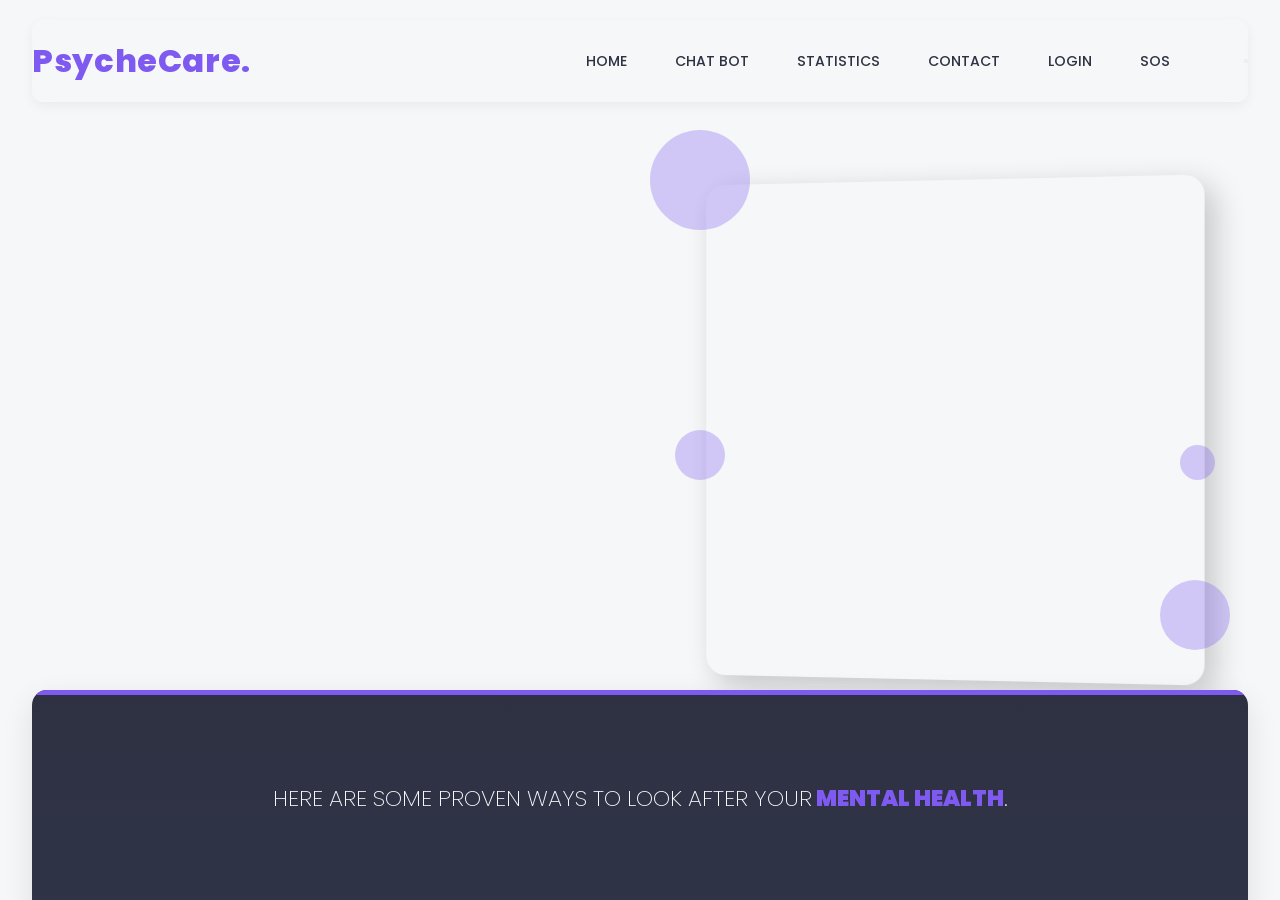
==== commit 5bf8e12d: "Added dark mode to each page" ====
--- a/index.html
+++ b/index.html
@@ -41,6 +41,10 @@
                     </ul>
                 </nav>
 
+                <button class="dark-mode-toggle" id="darkModeToggle" title="Toggle Dark Mode" aria-label="Toggle dark mode">
+                    <i class="fas fa-moon"></i>
+                </button>
+
                 <button class="hamBurger" aria-label="Toggle navigation menu" aria-expanded="false" aria-controls="mobile-nav" tabindex="0">
                     <div class="line line1"></div>
                     <div class="mid-line-cont">
@@ -97,7 +101,7 @@
                 </div>
 
                 <div class="explore-btn-cont">
-                    <a href="#SECTION_2"><button class="explore-btn">Explore <i class="fas fa-chevron-down" aria-hidden="true"></i></button></a>
+                    <a href="#section-2"><button class="explore-btn">Explore <i class="fas fa-chevron-down" aria-hidden="true"></i></button></a>
                     <a href="otherHTML/statistics.html"><button class="blog-btn">Statistics <i class="fas fa-chart-bar" aria-hidden="true"></i></button></a>
                 </div>
                 <div class="floating-shapes" aria-hidden="true">
@@ -173,7 +177,7 @@
                     <h3 class="card-head">Stay Happy</h3>
                     <p class="card-text">Do something that makes you happy <br>
                         <span class="link-cont">
-                            <a href="#">Learn more</a>
+                            <a href="otherHTML/happy.html">Learn more</a>
                             <i class="fas fa-long-arrow-alt-right arrow" aria-hidden="true"></i>
                         </span>
                     </p>
@@ -318,19 +322,13 @@
                             I've used some free images from Flaticon and Freepik,
                             so here are the attributions for the authors.
                         </p>
-                        <button class="cross" aria-label="Close attributions">
+                       <!-- <button class="cross" aria-label="Close attributions">
                             <i class="fas fa-times" aria-hidden="true"></i>
-                        </button>
+                        </button>-->
+                       <button id="close-attributions" class="close-btn" aria-label="Close modal">&times;</button>
                     </div>
 
                     <ul class="contribution-list">
-                        <li><div>Icons made by <a href="https://www.freepik.com" title="Freepik">Freepik</a> from <a href="https://www.flaticon.com/" title="Flaticon">www.flaticon.com</a></div></li>
-                        <li><div>Icons made by <a href="https://www.freepik.com" title="Freepik">Freepik</a> from <a href="https://www.flaticon.com/" title="Flaticon">www.flaticon.com</a></div></li>
-                        <li><div>Icons made by <a href="https://www.freepik.com" title="Freepik">Freepik</a> from <a href="https://www.flaticon.com/" title="Flaticon">www.flaticon.com</a></div></li>
-                        <li><div>Icons made by <a href="https://www.freepik.com" title="Freepik">Freepik</a> from <a href="https://www.flaticon.com/" title="Flaticon">www.flaticon.com</a></div></li>
-                        <li><div>Icons made by <a href="https://www.freepik.com" title="Freepik">Freepik</a> from <a href="https://www.flaticon.com/" title="Flaticon">www.flaticon.com</a></div></li>
-                        <li><div>Icons made by <a href="https://www.freepik.com" title="Freepik">Freepik</a> from <a href="https://www.flaticon.com/" title="Flaticon">www.flaticon.com</a></div></li>
-                        <li><div>Icons made by <a href="https://www.freepik.com" title="Freepik">Freepik</a> from <a href="https://www.flaticon.com/" title="Flaticon">www.flaticon.com</a></div></li>
                         <li><div>Icons made by <a href="https://www.flaticon.com/authors/iconixar" title="iconixar">iconixar</a> from <a href="https://www.flaticon.com/" title="Flaticon">www.flaticon.com</a></div></li>
                         <li><div>Icons made by <a href="https://www.freepik.com" title="Freepik">Freepik</a> from <a href="https://www.flaticon.com/" title="Flaticon">www.flaticon.com</a></div></li>
                         <li><div>Icons made by <a href="https://www.flaticon.com/authors/smashicons" title="Smashicons">Smashicons</a> from <a href="https://www.flaticon.com/" title="Flaticon">www.flaticon.com</a></div></li>
@@ -338,6 +336,21 @@
                 </div>
             </div>
         </div>
+
+<!--
+      <button id="close-attributions" class="close-btn" aria-label="Close modal">&times;</button>
+    </div>
+    
+    <div class="modal-body">
+      <p>Special thanks to the talented creators for providing these free assets:</p>
+      <ul class="credits-list">
+        <li>Icons designed by <a href="https://www.flaticon.com/authors/freepik" target="_blank" rel="noopener">Freepik</a> from Flaticon</li>
+        <li>Icons designed by <a href="https://www.flaticon.com/authors/iconixar" target="_blank" rel="noopener">iconixar</a> from Flaticon</li>
+        <li>Icons designed by <a href="https://www.flaticon.com/authors/smashicons" target="_blank" rel="noopener">Smashicons</a> from Flaticon</li>
+      </ul>
+    </div>
+  </div>
+</dialog>  -->
 
         <div class="social-icon-cont">
             <div class="social-head">
@@ -357,6 +370,7 @@
     </footer>
 
     <script src="https://kit.fontawesome.com/1b2b6a64da.js" crossorigin="anonymous"></script>
+    <script src="otherJS/darkMode.js"></script>
     <script src="otherJS/hamberger.js"></script>
     <script src="otherJS/accessibility.js"></script>
     <script src="app.js"></script>
--- a/style.css
+++ b/style.css
@@ -0,0 +1,1878 @@
+@import url('https://fonts.googleapis.com/css2?family=Poppins:wght@100;200;300;400;500;600;700;800;900&display=swap');
+@import url('https://fonts.googleapis.com/css2?family=Kaushan+Script&display=swap');
+@import url('https://fonts.googleapis.com/css2?family=Cinzel:wght@400;500;600&display=swap');
+@import "otherStylesheet/accessibility.css";
+
+
+:root{
+    --light-color:#F5F7F9;
+    --light-color2:#F5F7F9;
+    --dark-color:#2D3142;
+    --primary-color:#7F5AF0;
+    --lightvarient-darkColor:#2D3142df;
+    --black-color:#000;
+    --shadow-color:#e9e6f5;
+
+    --font-scale: 1;
+}
+
+body.dark-mode {
+    --light-color: #1a1a1a;
+    --dark-color: #e8e8e8;
+    --shadow-color: #333333;
+    --lightvarient-darkColor: #ffffff22;
+}
+
+
+
+*{
+    margin:0;
+    padding: 0;
+    box-sizing: border-box;
+}
+
+html{
+    scroll-behavior: smooth;
+}
+
+body{
+    font-family: 'Poppins', sans-serif;
+    background-color: var(--light-color);
+    line-height: 1.5em;
+
+    font-size: calc(16px * var(--font-scale));
+}
+
+
+
+p::selection{
+    background-color: var(--primary-color);
+    color:var(--light-color);
+}
+
+
+/* ++++++++++++++++++++++++++++++  LANDIND-PAGE ++++++++++++++++++++++++++++++*/
+
+
+
+.main{
+    /* border:1px solid red; */
+    width:100%;
+    height:100vh;
+    padding-bottom: 6em;
+    overflow:hidden;
+}
+
+@media(max-height:655px){
+    .main{
+        min-height: 100vh;
+        height: auto;
+        padding-bottom: 4em;
+    }
+}
+
+
+/* +++++++ HEADER +++++ */
+
+
+.header {
+    /* border:1px solid blue; */
+    width: 95%;
+    margin: 0 auto;
+    padding: 1em 0;
+    display: flex;
+    flex-direction: row;
+    justify-content: space-between;
+    align-items: center;
+    backdrop-filter: blur(10px);
+    background-color: rgba(245, 247, 249, 0.8);
+    border-radius: 10px;
+    margin-top: 20px;
+    box-shadow: 0 4px 12px rgba(0, 0, 0, 0.05);
+    position: sticky;
+    top: 20px;
+    z-index: 1000;
+    transition: all 0.3s ease;
+}
+
+.header:hover {
+    box-shadow: 0 6px 18px rgba(127, 90, 240, 0.15);
+}
+
+.logo {
+    font-size: 2em;
+    font-weight: 800;
+    color: var(--primary-color);
+    letter-spacing: .02em;
+    cursor: pointer;
+    user-select: none;
+    transition: transform 0.2s ease;
+}
+
+.logo:hover {
+    transform: scale(1.05);
+}
+
+.nav-and-btn-cont{
+    /* border: 1px solid red; */
+    display: flex;
+    flex-direction:row;
+    justify-content: space-between;
+    align-items: center;
+}
+
+
+.nav-ul {
+    display: flex;
+    list-style: none;
+    padding: .5em;
+}
+
+.nav-ul li {
+    padding: .3em .8em;
+    position: relative;
+}
+
+.nav-ul li a {
+    padding: 0.5em 0.8em;
+    text-decoration: none;
+    font-size: .88em;
+    color: var(--dark-color);
+    font-weight: 500;
+    transition: all 0.3s ease;
+    position: relative;
+}
+
+.nav-ul li a::after {
+    content: '';
+    position: absolute;
+    bottom: -3px;
+    left: 0;
+    width: 0;
+    height: 3px;
+    background-color: var(--primary-color);
+    transition: width 0.3s ease;
+}
+
+.nav-ul li a:hover::after,
+.nav-ul li a:focus::after {
+    width: 100%;
+}
+
+.nav-ul li a:hover,
+.nav-ul li a:focus {
+    color: var(--primary-color);
+}
+
+.nav-ul li a.active {
+    color: var(--primary-color);
+    font-weight: 600;
+}
+
+.nav-ul li a.active::after {
+    width: 100%;
+}
+
+
+.mobile-view-nav-cont{
+    transform:translateX(-100%);
+    display:none;
+}
+
+
+@media(max-width:785px){
+    .nav-list-cont{
+        display: none;
+    }
+
+    .header{
+        padding: 1em 0.5em;
+        margin-top: 10px;
+        width: 98%;
+    }
+
+    .hamburger{
+        /* position: absolute;
+        top:33px;
+        right:18px; */
+        padding: 0 .35em;
+        width:48px;
+        height:33px;
+        display:flex;
+        flex-direction: column;
+        justify-content: space-evenly;
+        /* border:1px solid red; */
+        z-index:200;
+    }
+    
+    .line{
+        width:32px;
+        height:4px;
+        background-color:var(--primary-color);
+        border-radius: 10px;
+        transition: all 700ms ease-in-out;
+    }
+
+    .mid-line-cont{
+        position: relative;
+    }
+    .mid-line2{
+        position: absolute;
+        top:0;
+        left:0;
+    }
+
+    .changetheline1{
+        transform: scale(0);
+    }
+    .changetheline3{
+        transform: scale(0);
+    }
+
+    .changeMidLine1{
+        transform: rotate(45deg);
+    }
+
+    .changeMidLine2{
+        transform: rotate(-45deg);
+    }
+
+    
+
+    .mobile-view-nav-cont{
+        display:block;
+        background-color:var(--dark-color);
+        width:100%;
+        height:100vh;
+        z-index:100;
+        position:absolute;
+        top:0;
+        display:flex;
+        flex-direction:column;
+        justify-content:center;
+        opacity:0;
+        transition:all 500ms ease-in-out;
+        overflow:hidden;
+    }
+
+    .show-nav{
+        transform:translateX(0);
+        opacity:1;
+    }
+
+    .mobile-view-nav-head{
+        padding:0 1em;
+        color:var(--primary-color);
+        font-size:1.5em;
+    }
+
+    .mobile-view-nav-list{
+        /* border:1px solid white; */
+        padding:1em .5em;
+
+    }
+
+    .mobile-view-nav-list ul{
+        display:flex;
+        flex-direction:column;
+        justify-content:center;
+        align-items:space-between;
+        list-style:none;
+    }
+
+    .mobile-view-nav-list ul li{
+        padding:1em;
+    }
+
+    .mobile-view-nav-list ul li a{
+        text-decoration:none;
+        font-size:2em;
+        color:var(--light-color);
+        font-weight:100;
+    }
+
+    .mobile-view-nav-list ul li a:hover,
+    .mobile-view-nav-list ul li a:focus{
+        color:var(--primary-color);
+    }
+}
+
+
+/* .fade-in-mobile-list{
+
+} */
+
+
+/* ++++++++ CONTENT-ON-LANDING-PAGE +++++++ */
+
+
+.content-container {
+    width: 60%;
+    height: auto;
+    margin-top: 8em;
+    margin-left: 6%;
+    display: flex;
+    flex-direction: column;
+    justify-content: flex-start;
+    gap: 1.5rem;
+}
+
+.content-head{
+    font-size: 5em;
+    margin-left: -.06em;
+    padding-bottom: .3em;
+    color: var(--dark-color);
+    font-weight: 900;
+}
+
+.content-head span{
+    font-weight: 200;
+    color:var(--black-color);
+}
+
+
+
+
+.content-quote-cont, .content-2 {
+    background-color: rgba(255, 255, 255, 0.1);
+    backdrop-filter: blur(10px);
+    border-radius: 15px;
+    box-shadow: 0 8px 32px rgba(31, 38, 135, 0.1);
+    border: 1px solid rgba(255, 255, 255, 0.18);
+    padding: 1.5rem;
+    width: auto;
+    display: inline-block;
+    max-width: 45ch;
+}
+
+
+.quote {
+    color: var(--dark-color);
+    padding-bottom: 0;
+}
+
+.quote span{
+    color:var(--primary-color);
+    font-weight: 700;
+}
+
+
+.content-2-cont {
+    width: auto;
+    display: inline-block;
+}
+
+.explore-btn-cont {
+    display: flex;
+    flex-direction: row;
+    justify-content: flex-start;
+    align-items: center;
+    width: auto;
+    margin-top: 1.5rem;
+}
+
+
+.explore-btn {
+    outline: none;
+    border: none;
+    padding: 0.7em 1.3em;
+    font-family: 'Poppins',sans-serif;
+    background-color: var(--dark-color);
+    border: 1px solid var(--dark-color);
+    color: var(--light-color);
+    font-weight: 500;
+    cursor: pointer;
+    margin-right: 1em;
+    margin-bottom: 0;
+    transition: all 100ms ease-in;
+    white-space: nowrap;
+    border-radius: 50px;
+    height: 50px;
+    min-width: 11em;
+
+}
+
+
+.explore-btn:hover,
+.explore-btn:focus{
+    background-color: transparent;
+    color:var(--dark-color);
+}
+
+.blog-btn {
+    outline: none;
+    border: none;
+    padding: 0.7em 1.3em;
+    font-family: 'Poppins',sans-serif;
+    background-color: transparent;
+    border: 1px solid var(--dark-color);
+    color: var(--dark-color);
+    font-weight: 500;
+    cursor: pointer;
+    margin-right: 0;
+    margin-bottom: 0;
+    transition: all 100ms ease-in;
+    white-space: nowrap;
+    border-radius: 50px;
+    height: 50px;
+    width: 11em;
+}
+
+
+.blog-btn:hover,
+.blog-btn:focus{
+    background-color: var(--dark-color);
+    color:var(--light-color);
+}
+
+
+
+.illustration-cont {
+    width: 500px;
+    height: 500px;
+    position: absolute;
+    top: 20vh;
+    right: 80px;
+}
+
+
+.landing-img-container {
+    width: 500px;
+    height: 500px;
+    position: absolute;
+    bottom: 0;
+    right: 0;
+    background-color: none;
+    background-image: url("Images/illustration-new/illus.png");
+    background-size: cover;
+    transform: perspective(1000px) rotateY(-5deg);
+    box-shadow: 10px 10px 30px rgba(0, 0, 0, 0.2);
+    transition: all 0.5s ease;
+    border-radius: 20px;
+    overflow: hidden;
+}
+
+.landing-img-container:hover {
+    transform: perspective(1000px) rotateY(0deg) translateY(-10px);
+    box-shadow: 15px 15px 40px rgba(127, 90, 240, 0.3);
+}
+
+/* Hide the pot images */
+.flower-pot-1, .flower-pot-2, .shadow {
+    display: none;
+}
+
+/* Add decorative elements */
+.decorative-circle {
+    position: absolute;
+    border-radius: 50%;
+    background: linear-gradient(45deg, var(--primary-color) 0%, rgba(127, 90, 240, 0.2) 100%);
+    opacity: 0.1;
+    z-index: -1;
+}
+
+.circle-1 {
+    width: 300px;
+    height: 300px;
+    top: 10%;
+    left: 5%;
+}
+
+.circle-2 {
+    width: 200px;
+    height: 200px;
+    bottom: 10%;
+    right: 20%;
+}
+
+.circle-3 {
+    width: 150px;
+    height: 150px;
+    top: 30%;
+    right: 5%;
+}
+
+/* Floating circles for the illustration container */
+.floating-circle {
+    position: absolute;
+    border-radius: 50%;
+    background-color: var(--primary-color);
+    opacity: 0.3;
+    pointer-events: none;
+}
+
+.circle-1 {
+    width: 100px;
+    height: 100px;
+    top: -50px;
+    left: -50px;
+    animation: float-circle 15s ease-in-out infinite;
+}
+
+.circle-2 {
+    width: 70px;
+    height: 70px;
+    bottom: 30px;
+    right: -30px;
+    animation: float-circle 12s ease-in-out infinite 1s;
+}
+
+.circle-3 {
+    width: 50px;
+    height: 50px;
+    top: 50%;
+    left: -25px;
+    animation: float-circle 10s ease-in-out infinite 0.5s;
+}
+
+.circle-4 {
+    width: 35px;
+    height: 35px;
+    bottom: 40%;
+    right: -15px;
+    animation: float-circle 8s ease-in-out infinite 1.5s;
+}
+
+@keyframes float-circle {
+    0% { transform: translateY(0) rotate(0deg); }
+    50% { transform: translateY(-20px) rotate(10deg); }
+    100% { transform: translateY(0) rotate(0deg); }
+}
+
+/* Additional floating circles for more visual interest */
+.floating-circle-sm {
+    position: fixed;
+    border-radius: 50%;
+    opacity: 0.4;
+    filter: blur(5px);
+    z-index: -1;
+    pointer-events: none;
+}
+
+.circle-sm-1 {
+    width: 60px;
+    height: 60px;
+    background-color: var(--primary-color);
+    top: 25%;
+    right: 15%;
+    animation: float-circle-reverse 9s ease-in-out infinite 1.5s;
+}
+
+.circle-sm-2 {
+    width: 40px;
+    height: 40px;
+    background-color: rgba(127, 90, 240, 0.5);
+    bottom: 30%;
+    right: 35%;
+    animation: float-circle-reverse 7s ease-in-out infinite 0.5s;
+}
+
+.circle-sm-3 {
+    width: 50px;
+    height: 50px;
+    background-color: rgba(127, 90, 240, 0.3);
+    top: 40%;
+    left: 25%;
+    animation: float-circle-reverse 11s ease-in-out infinite 2s;
+}
+
+@keyframes float-circle-reverse {
+    0% { transform: translate(0, 0) scale(1) rotate(0deg); }
+    50% { transform: translate(10px, 15px) scale(1.1) rotate(180deg); }
+    100% { transform: translate(0, 0) scale(1) rotate(360deg); }
+}
+
+/* Create transparent text boxes */
+.transparent-box {
+    background-color: rgba(245, 247, 249, 0.85);
+    backdrop-filter: blur(10px);
+    border-radius: 15px;
+    padding: 25px;
+    box-shadow: 0 8px 32px rgba(0, 0, 0, 0.1);
+    border: 1px solid rgba(255, 255, 255, 0.18);
+    transition: all 0.3s ease;
+}
+
+.transparent-box:hover {
+    box-shadow: 0 8px 32px rgba(127, 90, 240, 0.2);
+}
+
+/* Additional transparent box classes for use throughout the site */
+.transparent-box-light {
+    background-color: rgba(255, 255, 255, 0.15);
+    backdrop-filter: blur(10px);
+    border-radius: 15px;
+    box-shadow: 0 8px 32px rgba(31, 38, 135, 0.1);
+    border: 1px solid rgba(255, 255, 255, 0.18);
+    padding: 2rem;
+}
+
+.transparent-box-dark {
+    background-color: rgba(45, 49, 66, 0.15);
+    backdrop-filter: blur(10px);
+    border-radius: 15px;
+    box-shadow: 0 8px 32px rgba(31, 38, 135, 0.1);
+    border: 1px solid rgba(45, 49, 66, 0.18);
+    padding: 2rem;
+}
+
+
+@media(max-width:935px){
+
+    .content-container {
+        margin-top: 4em;
+    }
+    
+    .quote{
+        padding-bottom: 2em;
+    }
+
+    .content-head {
+        line-height: .8em;
+    }
+
+    .content-quote-cont {
+        width: auto;
+        max-width: 100%;
+    }
+
+    .content-2 {
+        padding: 1.5rem;
+        width: auto;
+        max-width: 100%;
+    }
+
+    .explore-btn-cont {
+        width: 100%;
+        margin-top: 1.5rem;
+        flex-wrap: wrap;
+    }
+    
+    .explore-btn, .blog-btn {
+        margin-bottom: 0.5rem;
+    }
+
+    .illustration-cont{
+        right:30px;
+        bottom:80px;
+    }
+
+    .landing-img-container{
+        width:380px;
+        height:380px;
+    }
+
+    .content-2{
+        padding-top: 5em;
+    }
+}
+
+@media (max-width:850px) {
+    .content-2{
+        width:40ch;
+    }
+}
+
+
+@media(max-width:690px){
+    .illustration-cont{
+        display: none;
+    }
+
+    .main{
+        background-image: url("Images/illustration-new/illus.png");
+        background-size: cover;
+        background-position: center;
+        background-color: var(--lightvarient-darkColor);
+        background-blend-mode: multiply;
+        min-height: 100vh;
+        height: auto;
+        padding-bottom: 2em;
+    }
+
+    .content-container{
+        width: 90%;
+        margin-top: 50%;
+        margin-left: auto;
+        margin-right: auto;
+        padding: 0 1em 1rem;
+    }
+
+    .content-head{
+        font-size: 2em;
+        color:var(--black-color);
+        margin-top: 0.4em;
+        line-height: 1.2em;
+    }
+
+    .content-head span{
+        color:var(--primary-color);
+    }
+
+    .quote{
+        color: var(--light-color);
+        font-size: 0.95em;
+        line-height: 1.4em;
+    }
+
+    .content-2{
+        color: var(--light-color);
+        font-size: 0.9em;
+    }
+
+    .explore-btn{
+        background-color: var(--primary-color);
+        border-color: var(--primary-color);
+        padding: 0.6em 1.1em;
+        font-size: 0.85em;
+    }
+
+    .blog-btn{
+        border-color:var(--primary-color) ;
+        color:var(--primary-color);
+        padding: 0.6em 1.1em;
+        font-size: 0.85em;
+    }
+
+    .explore-btn:hover,
+    .explore-btn:focus{
+        background-color: transparent;
+        color:var(--primary-color);
+    }
+
+    .blog-btn:hover,
+    .blog-btn:focus{
+        background-color: var(--primary-color);
+        color: var(--light-color);
+    }
+
+    .content-quote-cont{
+        width: 100%;
+        max-width: 100%;
+        padding: 1.2rem;
+    }
+
+    .content-2{
+        padding: 1.2rem;
+        width: 100%;
+        max-width: 100%;
+        margin-top: 1.5em;
+    }
+
+    .explore-btn-cont {
+        display: flex;
+        flex-direction: row;
+        gap: 1rem;
+        width: 100%;
+        margin-top: 1em;
+    }
+    
+    .explore-btn, .blog-btn {
+        width: 100%;
+        margin-bottom: 0;
+        margin-right: 0;
+        text-align: center;
+    }
+
+    .animated-underline {
+        width: 80px;
+    }
+}
+
+@media (max-width: 500px) {
+    .header {
+        padding: 0.8em 0.5em;
+        margin-top: 10px;
+        top: 10px;
+    }
+
+    .logo {
+        font-size: 1.4em;
+    }
+
+    .content-head{
+        font-size: 1.6em;
+    }
+
+    .content-container {
+        width: 95%;
+        margin-left: auto;
+        margin-right: auto;
+        padding: 0 0.5em;
+        margin-top:75%;
+    }
+
+    .content-quote-cont{
+        padding: 1em;
+    }
+
+    .content-2 {
+        padding: 1em;
+    }
+
+    .explore-btn-cont {
+        flex-direction: row;
+        gap: 0.8rem;
+    }
+    
+    .explore-btn,
+    .blog-btn {
+        width: 100%;
+        margin-right: 0;
+        text-align: center;
+        padding: 0.5em 1em;
+        font-size: 0.8em;
+    }
+
+    .floating-shapes {
+        display: none;
+    }
+}
+
+@media(max-width:400px){
+    .main{
+        background-position-x: center;
+        background-repeat: no-repeat;
+        background-size: cover;
+    }
+
+    .header {
+        width: 98%;
+        padding: 0.6em 0.3em;
+    }
+
+    .logo {
+        font-size: 1.2em;
+    }
+
+    .nav-ul {
+        padding: 0.3em;
+    }
+
+    .nav-ul li {
+        padding: 0.2em 0.5em;
+    }
+
+    .nav-ul li a {
+        font-size: 0.75em;
+        padding: 0.4em 0.6em;
+    }
+
+    .content-head{
+        font-size: 1.4em;
+        margin-top: 0.8em;
+    }
+
+    .content-quote-cont {
+        padding: 0.9em;
+    }
+
+    .content-container {
+        margin-top:50%;
+    }
+
+    .content-2 {
+        padding: 0.9em;
+        margin-top: 1em;
+    }
+
+    .quote {
+        font-size: 0.85em;
+    }
+
+    .content-2 {
+        font-size: 0.85em;
+    }
+}
+
+
+
+
+
+/* ++++++++++++++++++++++++++++  SECTION -2 +++++++++++++++++++++++++++++++ */
+
+
+.section-2{
+    /* border:1px solid red; */
+    width:100%;
+    height: auto;
+    background-color:var(--dark-color);
+    overflow: hidden;
+    margin: 2rem auto;
+    border-radius: 15px;
+    box-shadow: 0px 10px 30px rgba(0, 0, 0, 0.1);
+    max-width: 95%;
+    position: relative;
+    overflow: hidden;
+    padding-top: 2em;
+    background: linear-gradient(to bottom, var(--dark-color) 0%, #363b54 100%);
+    position: relative;
+}
+
+.section-2::before {
+    content: '';
+    position: absolute;
+    top: 0;
+    left: 0;
+    right: 0;
+    height: 5px;
+    background: var(--primary-color);
+    border-radius: 5px 5px 0 0;
+}
+
+.section-2-head-cont{
+    padding: 4em 2em 1em 2em;
+    text-align: center;
+}
+
+
+.section-2-head{
+    font-size: 1.4em;
+    text-transform: uppercase;
+    font-weight: 200;
+    color:var(--light-color);
+}
+
+.section-2-head span{
+    font-weight: 900;
+    color:var(--primary-color);
+}
+
+
+.card-container{
+    /* border:1px solid blue; */
+    display: flex;
+    justify-content: space-evenly;
+    flex-wrap: wrap;
+    padding: 2em 0 0 0;
+    width:55%;
+    margin:0 auto;
+}
+
+
+@media(max-width:1160px){
+    .card-container{
+        width:70%;
+    }
+}
+
+.card{
+    text-align: center;
+    width:150px;
+    height:250px;
+    display: flex;
+    flex-direction: column;
+    align-items: center;
+    justify-content: flex-end;
+    padding:0 .2em .5em .2em;
+    margin: 1em .5em;
+    position: relative;
+    background-size: cover;
+    background-color: var(--lightvarient-darkColor);
+    background-blend-mode:soft-light;
+    cursor: pointer;
+    opacity: 0;
+    transform: translateY(100px);
+    box-shadow: 0 8px 18px rgba(0, 0, 0, 0.18);
+    transition: opacity 600ms ease-in, transform 320ms ease, box-shadow 320ms ease;
+    will-change: transform, box-shadow;
+    backface-visibility: hidden;
+}
+
+.card::after{
+    content: ' ';
+    background:linear-gradient(transparent 5%,var(--black-color));
+    width:100%;
+    height:150px;
+    position: absolute;
+    bottom: 0;
+}
+
+.card:hover,
+.card:focus-within{
+    box-shadow: 0 16px 34px rgba(0, 0, 0, 0.36);
+}
+
+.arrow{
+    transition: all 300ms ease-in-out;
+}
+
+.card:hover .arrow,
+.card:focus .arrow{
+    transform: translateX(10px);
+}
+
+.card-1{
+    background-image: url("Images/food02.jpg");
+    margin-top: 3em;
+}
+
+.card-2{
+    background-image: url("Images/exercise01.jpg");
+}
+
+.card-3{
+    background-image: url("Images/talk.jpg");
+    margin-top: 3em;
+}
+
+.card-4{
+    background-image: url("Images/happy02.jpg");
+}
+
+
+
+.card-content-cont{
+    /* border: 1px solid blue; */
+    height: 150px;
+    display: flex;
+    flex-direction: column;
+    justify-content: space-between;   
+}
+
+.card-head{
+    text-transform: uppercase;
+    font-family: 'Kaushan Script', cursive;
+    font-weight: 900;
+    color:var(--light-color);
+    transition: all 300ms ease-in-out;
+}
+
+
+.card-text{
+    font-size: .7em;
+    font-weight: 200;
+    color:var(--light-color);
+    z-index: 10;
+    line-height: 1.3em;
+}
+
+
+.card-text span a{
+    color:var(--light-color);
+    font-size: 1.1em;
+    padding: 0 .3em;
+    text-decoration:none;
+}
+
+
+.link-cont{
+    display: flex;
+    flex-direction: row;
+    justify-content: center;
+    align-items: center;
+    padding: .5em 0 0 0;
+}
+
+
+
+
+.more-card{
+    transform: translateY(60px);
+    opacity: 1;
+    transition: all 600ms ease-in;
+}
+
+
+.more-activities-cont{
+    /* border: 1px solid red; */
+    display: flex;
+    flex-direction: column;
+    align-items: center;
+    padding: 1em .5em .5em .5em ;
+}
+
+.more-content-head{
+    width:90%;
+    border-top:1px solid var(--light-color) ;
+}
+
+.more-content-head p{
+    color:var(--light-color);
+    font-size: 1.1em;
+}
+
+.more-content-card-cont{
+    /* border:1px solid red; */
+    display: flex;
+    flex-direction: row;
+    flex-wrap: wrap;
+    align-items: center;
+    justify-content: space-evenly;
+    padding: .5em .5em .2em .5em;
+    width:85%;
+}
+
+.actual-card{
+    padding: 1.7em;
+    border-radius: 12px;
+    background-color: var(--dark-color);
+    box-shadow:  21px 21px 42px #172324,
+    -10px -10px 32px #213336;
+    margin:.5em;
+}
+
+.more-card-content{
+    text-align: center;
+}
+
+.more-card-content p{
+    color:var(--light-color2);
+    font-weight: 300;
+}
+
+
+
+.appear{
+    opacity: 1;
+    transform: translateY(0);
+}
+
+.card.appear:hover,
+.card.appear:focus-within{
+    transform: translateY(-12px) scale(1.04);
+}
+
+/* Mobile view for section-2 */
+@media(max-width:690px){
+    .section-2{
+        max-width: 100%;
+        margin: 1rem 0;
+        border-radius: 0;
+        padding: 1.5em 0;
+    }
+
+    .section-2-head-cont{
+        padding: 2em 1em 1em 1em;
+    }
+
+    .section-2-head{
+        font-size: 1.1em;
+    }
+
+    .card-container{
+        width: 90%;
+        padding: 1em 0 0 0;
+    }
+
+    .card{
+        width: 130px;
+        height: 200px;
+        margin: 0.8em 0.3em;
+    }
+
+    .more-content-card-cont{
+        width: 95%;
+    }
+
+    .actual-card{
+        padding: 1.2em;
+        margin: 0.4em;
+    }
+}
+
+@media(max-width:500px){
+    .section-2{
+        padding: 1em 0;
+    }
+
+    .section-2-head-cont{
+        padding: 1.5em 1em 0.8em 1em;
+    }
+
+    .section-2-head{
+        font-size: 0.95em;
+        line-height: 1.3em;
+    }
+
+    .card-container{
+        width: 100%;
+        padding: 0.8em 0;
+    }
+
+    .card{
+        width: 110px;
+        height: 180px;
+        margin: 0.6em 0.25em;
+    }
+
+    .card-head{
+        font-size: 0.9em;
+    }
+
+    .card-text{
+        font-size: 0.65em;
+    }
+
+    .more-content-card-cont{
+        width: 100%;
+        padding: 0.3em;
+    }
+
+    .actual-card{
+        padding: 1em;
+        margin: 0.3em;
+    }
+
+    .more-card-content p{
+        font-size: 0.8em;
+    }
+}
+
+
+/* ++++++++++++++++++++++++++++++++++++  section-3 ++++++++++++++++++++++++++++++++++++++ */
+
+
+.section-3-cont{
+    width:100%;
+    height:auto;
+    padding: 5em 1em;
+    margin: 2rem auto;
+    border-radius: 15px;
+    box-shadow: 0px 10px 30px rgba(0, 0, 0, 0.1);
+    max-width: 95%;
+    position: relative;
+    overflow: hidden;
+    background: var(--light-color);
+    border: 1px solid #ddd;
+    padding: 3em 2em;
+}
+
+.take-page-content-cont{
+    border:5px  var(--primary-color);
+    border-style:double;
+    padding: 1em;
+    display: flex;
+    flex-direction: row;
+    align-items: center;   
+    justify-content: space-between;
+}
+
+.talk-page-content{
+   
+    padding: 2em ;
+    width:65%;
+    display: flex;
+    flex-direction: column;
+    justify-content:space-between;
+}
+
+.talk-page-content div{
+    padding: 1em 0;
+}
+
+.talk-page-content h2{
+    padding:.5em 0;
+    font-weight: 900;
+    color: var(--dark-color);
+}
+
+.talk-page-content p{
+    padding: .3em 0;
+    font-weight: 400;
+    color:var(--dark-color)
+}
+
+
+.take-me-there-btn{
+
+    border: 2px solid var(--primary-color);
+    border-radius: 50px;
+    height: 50px;
+    padding: 0.7em 1.3em;
+    background-color: var(--primary-color);
+    color: #ffffff;
+    font-size: 1.5em;
+    font-weight: 400;
+    display: flex;
+    flex-direction: row;
+    justify-content: space-between;
+    align-items: center;
+    cursor: pointer;
+    transition: all 300ms ease-in;
+    font-family: 'poppins', serif;
+}
+
+.take-me-there-btn:hover,
+.take-me-there-btn:focus{
+    color: var(--primary-color);
+    background-color: transparent;
+}
+
+
+.take-there-arrow{
+    margin:.3em 0 0 .5em;
+    transition: all 300ms ease-in;
+}
+
+
+.take-me-there-btn:hover .take-there-arrow,
+.take-me-there-btn:focus .take-there-arrow{
+    margin-left: 1em;
+}
+
+
+.take-page-img-cont{
+    /* border:1px solid red; */
+    min-width:300px;
+    min-height:300px;
+    background-image: url("Images/illustration-new/home-bot-img.png");
+    background-size: contain;
+    background-position: center;
+    background-repeat: no-repeat;
+    border-radius: 20px;
+    box-shadow: 0 10px 30px rgba(127, 90, 240, 0.3);
+    transition: transform 0.3s ease;
+}
+
+.take-page-img-cont:hover {
+    transform: translateY(-10px);
+}
+
+
+
+@media(max-width:775px){
+
+    .section-3-cont{
+        max-width: 100%;
+        margin: 1.5rem 0;
+        border-radius: 0;
+        padding: 2em 1em;
+        border: none;
+    }
+
+    .take-page-content-cont{
+        flex-direction: column-reverse;
+        border: 3px var(--primary-color);
+        border-style: double;
+        padding: 1.5em;
+        gap: 1.5em;
+    }
+
+    .talk-page-content{
+        width: 100%;
+        padding: 0;
+    }
+
+    .talk-page-content h2{
+        font-size: 1.3em;
+    }
+
+    .talk-page-content p{
+        font-size: 0.95em;
+    }
+
+    .take-me-there-btn{
+        font-size: 1.1em;
+    }
+
+    .take-page-img-cont{
+        min-width: 250px;
+        min-height: 250px;
+        width: 100%;
+    }
+}
+
+@media(max-width:500px){
+
+    .section-3-cont{
+        padding: 1.5em 0.8em;
+    }
+
+    .take-page-content-cont{
+        padding: 1.2em;
+        gap: 1em;
+    }
+
+    .talk-page-content h2{
+        font-size: 1.1em;
+        padding-bottom: 0.3em;
+    }
+
+    .talk-page-content p{
+        font-size: 0.85em;
+        padding: 0.2em 0;
+    }
+
+    .take-me-there-btn{
+        font-size: 0.95em;
+        flex-wrap: wrap;
+    }
+
+    .take-there-arrow{
+        margin-left: 0.3em;
+    }
+
+    .take-page-img-cont{
+        min-width: 200px;
+        min-height: 200px;
+    }
+}
+
+
+
+/* ++++++++++++++++++++ FOOTER +++++++++++++++++++ */
+
+.footer{
+    background-color:var(--primary-color) ;
+    padding: 3em 3em .5em 3em;
+    width: 100%;
+    height:auto;
+    overflow: hidden;
+    position: relative;
+}
+
+.footer-text-cont{
+    padding-bottom: 1em;
+    border-bottom: 1px solid var(--dark-color);
+    display: flex;
+    flex-direction: row;
+    justify-content: space-between;
+    align-items: flex-end;
+}
+
+.footer-text-cont h2{
+    padding-bottom: .5em;
+    color:var(--dark-color);
+    font-weight: 600;
+    text-transform: uppercase;
+    font-family: 'Cinzel', serif;
+}
+
+.footer-text-cont p{
+    color:var(--dark-color);
+    max-width:50ch;
+}
+
+
+.social-icon-cont{
+    padding:2em 0 .5em 0;
+    display: flex;
+    flex-direction: row;
+    flex-wrap: wrap;
+    justify-content: space-between;
+    
+}
+
+.footer-logo{
+    color:var(--light-color);
+    margin:.5em 0;
+}
+
+.icons{
+    margin: .5em 0;
+}
+
+.icons ul{
+    display: flex;
+    flex-direction: row;
+    list-style: none;
+}
+
+.icons ul li{
+    padding: .5em 1em 0 0;
+}
+
+.icons ul li a{
+    color:var(--dark-color);
+    font-size: 1.5em;
+}
+
+
+.copy-rights{
+    padding: 1em 0 0 0;
+    text-align: center;
+    font-size: .8em;
+}
+
+
+.attribute-text{
+    color:var(--dark-color);
+    border-left:3px solid var(--light-color);
+    padding:0 .5em;
+    cursor: pointer;
+}
+
+
+.actual-author-contribution-cont{
+    background-color: var(--dark-color);
+    position:absolute;
+    top:500px;
+    right:0;
+    width:350px;
+    max-height:180px;
+    padding:.5em;
+    overflow:scroll;
+    transition: all 500ms ease-in-out;
+    opacity: 0;
+}
+
+
+.attributes-head-cont{
+    display: flex;
+    justify-content: space-between;
+    align-items: center;
+}
+
+.close-btn {
+  background: none;
+  border: none;
+  font-size: 1.75rem;
+  line-height: 1;
+  color: #888888;
+  cursor: pointer;
+  padding: 0;
+  transition: color 0.2s;
+}
+
+.close-btn:hover {
+  color: #ff4d4d; 
+}
+
+
+.actual-author-contribution-cont p{
+    color:var(--primary-color);
+    font-size: .8em;
+    font-weight: 300;
+}
+
+<<<<<<< feat/attribute-working
+=======
+.contribution-list{
+    list-style: none;
+
+}
+
+.contribution-list li{
+    padding:.3em 0;
+    color:var(--light-color);
+    border-top:1px solid var(--light-color);
+    font-size: .7em;
+}
+
+.contribution-list li a{
+    text-decoration: none;
+    color:blue;
+    font-size: 1.1em;
+}
+
+/* Mobile view for footer */
+@media(max-width:690px){
+    .footer{
+        padding: 2em 1.5em 0.5em 1.5em;
+    }
+
+    .footer-text-cont{
+        flex-direction: column;
+        align-items: flex-start;
+        gap: 1.5em;
+    }
+
+    .footer-text-cont h2{
+        font-size: 1.2em;
+    }
+
+    .footer-text-cont p{
+        font-size: 0.9em;
+        max-width: 100%;
+    }
+
+    .social-icon-cont{
+        flex-direction: column;
+        gap: 1em;
+    }
+
+    .icons ul li{
+        padding: 0.4em 0.8em 0 0;
+    }
+
+    .icons ul li a{
+        font-size: 1.3em;
+    }
+
+    .copy-rights{
+        font-size: 0.75em;
+    }
+
+    .attribute-text{
+        font-size: 0.9em;
+    }
+}
+
+@media(max-width:500px){
+    .footer{
+        padding: 1.5em 1em 0.5em 1em;
+    }
+
+    .footer-text-cont h2{
+        font-size: 1em;
+    }
+
+    .footer-text-cont p{
+        font-size: 0.8em;
+    }
+
+    .footer-logo{
+        font-size: 1.2em;
+    }
+
+    .icons ul li{
+        padding: 0.3em 0.6em 0 0;
+    }
+
+    .icons ul li a{
+        font-size: 1.2em;
+    }
+
+    .actual-author-contribution-cont{
+        width: 90vw;
+        right: 5vw;
+    }
+}
+
+>>>>>>> main
+/* Adding fade-in animations for section transitions */
+@keyframes fadeIn {
+    from { opacity: 0; transform: translateY(20px); }
+    to { opacity: 1; transform: translateY(0); }
+}
+
+.fade-in-section {
+    opacity: 0;
+    transform: translateY(20px);
+    animation: fadeIn 0.8s ease forwards;
+}
+
+/* New UI Elements */
+.animated-underline {
+    height: 4px;
+    width: 0;
+    background: var(--primary-color);
+    margin-top: -10px;
+    margin-bottom: 20px;
+    animation: expand 1.5s ease forwards;
+    animation-delay: 0.5s;
+}
+
+@keyframes expand {
+    from { width: 0; }
+    to { width: 120px; }
+}
+
+.floating-shapes {
+    position: absolute;
+    width: 100%;
+    height: 100%;
+    top: 0;
+    left: 0;
+    pointer-events: none;
+    z-index: -1;
+}
+
+.shape {
+    position: absolute;
+    border-radius: 50%;
+    opacity: 0.2;
+}
+
+.shape-1 {
+    width: 80px;
+    height: 80px;
+    background-color: var(--primary-color);
+    top: -20px;
+    left: 10%;
+    animation: float 8s ease-in-out infinite;
+}
+
+.shape-2 {
+    width: 60px;
+    height: 60px;
+    background-color: var(--primary-color);
+    bottom: 20px;
+    right: 10%;
+    animation: float 10s ease-in-out infinite 1s;
+}
+
+.shape-3 {
+    width: 40px;
+    height: 40px;
+    background-color: var(--primary-color);
+    bottom: 50px;
+    left: 30%;
+    animation: float 7s ease-in-out infinite 0.5s;
+}
+
+@keyframes float {
+    0% { transform: translateY(0) rotate(0deg); }
+    50% { transform: translateY(-20px) rotate(10deg); }
+    100% { transform: translateY(0) rotate(0deg); }
+}
+
+/* Loading Animation */
+.loader-wrapper {
+    position: fixed;
+    top: 0;
+    left: 0;
+    width: 100%;
+    height: 100%;
+    background-color: var(--dark-color);
+    display: flex;
+    justify-content: center;
+    align-items: center;
+    z-index: 9999;
+    transition: opacity 0.8s ease-out;
+}
+
+.loader {
+    display: inline-block;
+    width: 80px;
+    height: 80px;
+    position: relative;
+}
+
+.loader:after {
+    content: " ";
+    display: block;
+    border-radius: 50%;
+    width: 0;
+    height: 0;
+    box-sizing: border-box;
+    border: 32px solid var(--primary-color);
+    border-color: var(--primary-color) transparent var(--primary-color) transparent;
+    animation: loader 1.2s infinite;
+}
+
+.loader-text {
+    position: absolute;
+    bottom: -40px;
+    left: 0;
+    right: 0;
+    text-align: center;
+    font-size: 16px;
+    color: var(--light-color);
+    font-weight: 300;
+    letter-spacing: 2px;
+}
+
+@keyframes loader {
+    0% {
+        transform: rotate(0);
+        animation-timing-function: cubic-bezier(0.55, 0.055, 0.675, 0.19);
+    }
+    50% {
+        transform: rotate(180deg);
+        animation-timing-function: cubic-bezier(0.215, 0.61, 0.355, 1);
+    }
+    100% {
+        transform: rotate(360deg);
+    }
+}
+
+.delay-300 {
+    animation-delay: 0.3s;
+}
+
+/* Dark Mode Toggle Button */
+.dark-mode-toggle {
+    background: none;
+    border: none;
+    font-size: 1.3em;
+    color: var(--dark-color);
+    cursor: pointer;
+    padding: 0.5em;
+    border-radius: 50%;
+    transition: all 300ms ease;
+    display: flex;
+    align-items: center;
+    justify-content: center;
+    margin-left: 1em;
+}
+
+.dark-mode-toggle:hover {
+    background-color: var(--shadow-color);
+    transform: scale(1.1);
+}
+
+.dark-mode-toggle:active {
+    transform: scale(0.95);
+}
+
+/* Dark Mode Styles */
+body.dark-mode {
+    background-color: #1a1a1a;
+    color: var(--dark-color);
+}
+
+body.dark-mode .header {
+    background-color: var(--light-color);
+    box-shadow: 0 2px 15px rgba(255, 255, 255, 0.05);
+}
+
+body.dark-mode .logo {
+    color: #bb86fc;
+}
+
+body.dark-mode .nav-ul li a {
+    color: var(--dark-color);
+}
+
+body.dark-mode .nav-ul li a:hover,
+body.dark-mode .nav-ul li a:focus {
+    background-color: var(--primary-color);
+    color: var(--light-color);
+}
+
+body.dark-mode .dark-mode-toggle {
+    color: #bb86fc;
+}
+
+body.dark-mode .dark-mode-toggle:hover {
+    background-color: rgba(187, 134, 252, 0.1);
+}
+
+body.dark-mode .mobile-view-nav-cont {
+    background-color: var(--light-color);
+}
+
+body.dark-mode .mobile-view-nav-list a {
+    color: var(--dark-color);
+}
+
+body.dark-mode .mobile-view-nav-list a:hover {
+    background-color: var(--primary-color);
+    color: var(--light-color);
+}
+
+body.dark-mode .footer {
+    background: linear-gradient(135deg, #bb86fc 0%, #7F5AF0 100%);
+}
+
+body.dark-mode .footer-text-cont {
+    border-bottom-color: rgba(232, 232, 232, 0.3);
+}
+
+body.dark-mode .footer-text-cont h2,
+body.dark-mode .footer-text-cont p {
+    color: rgba(255, 255, 255, 0.9);
+}
+
+body.dark-mode .login-container {
+    background-color: #2a2a2a;
+    box-shadow: 0 10px 30px rgba(187, 134, 252, 0.3);
+}
+
+body.dark-mode .form-group label {
+    color: var(--dark-color);
+}
+
+body.dark-mode .form-group input {
+    background-color: #333333;
+    color: var(--dark-color);
+    border-color: #444444;
+}
+
+body.dark-mode .form-group input:focus {
+    border-color: #bb86fc;
+    box-shadow: 0 0 0 3px rgba(187, 134, 252, 0.1);
+}
+
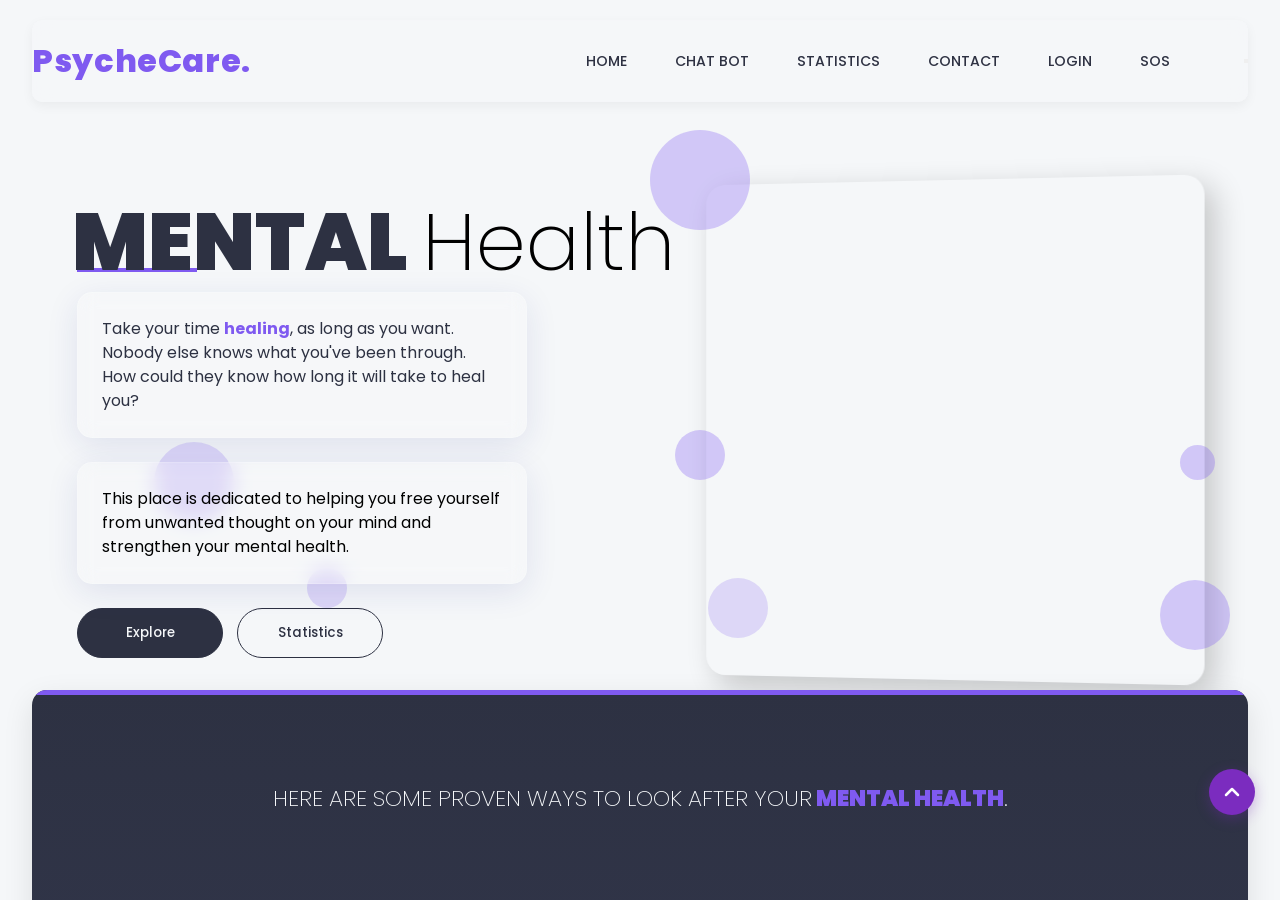
==== commit 18921255: "Add a back to top button" ====
--- a/index.html
+++ b/index.html
@@ -24,7 +24,7 @@
 
     <!-- +++ HEADER +++ -->
 
-        <header class="header">
+        <header class="header" id="top">
             <div class="logo-cantainer">
                 <h2 class="logo">PsycheCare.</h2>
             </div>
@@ -302,12 +302,29 @@
     </section>
     </main>
 
-
+    <!-- Accessible Back to Top Floating Button -->
+    <a href="#top" class="back-to-top" aria-label="Back to top" role="button" tabindex="0">
+         <svg xmlns="http://www.w3.org/2000/svg" width="24" height="24" viewBox="0 0 24 24" fill="none" stroke="currentColor" stroke-width="2.5" stroke-linecap="round" stroke-linejoin="round">
+            <polyline points="18 15 12 9 6 15"></polyline>
+        </svg>
+    </a>
     <!-- FOOTER -->
 
     <a id="FOOTER"></a>
     <footer class="footer">
         <div class="footer-text-cont">
+
+            <div class="quick-links">
+                <h2>QUICK LINKS.</h2>
+                <ul>
+                    <li><a href="#HOME">Home</a></li>
+                    <li><a href="#SECTION-3">Chat Bot</a></li>
+                    <li><a href="otherHTML/statistics.html">Statistics</a></li>
+                    <li><a href="contact.html">Contact</a></li>
+                    <li><a href="login.html">Login</a></li>
+                </ul>
+            </div>
+            
             <div>
                 <h2>GET IN TOUCH.</h2>
                 <p>I would love to hear from you friend &#60;3</p>
--- a/style.css
+++ b/style.css
@@ -1409,6 +1409,63 @@
     }
 }
 
+/* Back to top button */
+html {
+  scroll-behavior: smooth;
+}
+
+.back-to-top {
+  position: fixed;
+  bottom: 85px;
+  right: 25px;
+  width: 46px;
+  height: 46px;
+  background-color: #7b2cbf; 
+  color: #ffffff;
+  border-radius: 50%;
+  display: flex;
+  align-items: center;
+  justify-content: center;
+  box-shadow: 0 4px 14px rgba(123, 44, 191, 0.3);
+  text-decoration: none;
+  z-index: 9999; 
+  transition: transform 0.3s cubic-bezier(0.25, 0.8, 0.25, 1), 
+              background-color 0.3s ease, 
+              box-shadow 0.3s ease;
+}
+
+.back-to-top svg {
+  transition: transform 0.3s ease;
+}
+
+.back-to-top:hover {
+  background-color: #9d4edd; 
+  transform: translateY(-5px); 
+  box-shadow: 0 6px 20px rgba(157, 78, 221, 0.4);
+}
+
+.back-to-top:hover svg {
+  transform: translateY(-2px); 
+}
+
+.back-to-top:active {
+  transform: translateY(-1px);
+}
+
+.back-to-top:focus-visible {
+  outline: 3px dashed #9d4edd;
+  outline-offset: 4px;
+  transform: translateY(-5px);
+}
+
+@media (max-width: 576px) {
+  .back-to-top {
+    bottom: 80px;
+    right: 25px;
+    width: 42px;
+    height: 42px;
+  }
+}
 
 
 /* ++++++++++++++++++++ FOOTER +++++++++++++++++++ */
@@ -1444,32 +1501,52 @@
     max-width:50ch;
 }
 
+.quick-links{
+    display: flex;
+    flex-direction: column;
+    gap: 0.5em;
+}
+
+.quick-links ul li a{
+    text-decoration: none;
+    color:var(--dark-color);
+}
+
+.quick-links ul li a:hover{
+    color:var(--light-color);
+    transform: scaleX(1.1);
+}
 
 .social-icon-cont{
     padding:2em 0 .5em 0;
     display: flex;
-    flex-direction: row;
-    flex-wrap: wrap;
-    justify-content: space-between;
-    
+    flex-direction: column;
+    align-items: center;
+    gap: 1em;
+}
+
+.social-head{
+    display: flex;
+    flex-direction: column;
+    align-items: center;
 }
 
 .footer-logo{
     color:var(--light-color);
-    margin:.5em 0;
+    margin: 0;
 }
 
 .icons{
-    margin: .5em 0;
+    margin: 0;
 }
 
 .icons ul{
     display: flex;
-    flex-direction: row;
-    list-style: none;
-}
-
-.icons ul li{
+    justify-content: center;
+    gap: 1em;
+}
+
+ .icons ul li{
     padding: .5em 1em 0 0;
 }
 
@@ -1478,6 +1555,21 @@
     font-size: 1.5em;
 }
 
+
+.footer ul,
+.footer ul li,
+.footer .credits-list{
+    list-style: none !important;
+    margin: 0;
+    padding: 0;
+    display: flex;
+    flex-direction: row !important;
+    gap: 2em;
+}
+.footer ul li::marker,
+.footer .credits-list li::marker{
+    display: none;
+}
 
 .copy-rights{
     padding: 1em 0 0 0;
@@ -1536,8 +1628,7 @@
     font-weight: 300;
 }
 
-<<<<<<< feat/attribute-working
-=======
+
 .contribution-list{
     list-style: none;
 
@@ -1630,7 +1721,6 @@
     }
 }
 
->>>>>>> main
 /* Adding fade-in animations for section transitions */
 @keyframes fadeIn {
     from { opacity: 0; transform: translateY(20px); }
@@ -1819,7 +1909,7 @@
 body.dark-mode .nav-ul li a:hover,
 body.dark-mode .nav-ul li a:focus {
     background-color: var(--primary-color);
-    color: var(--light-color);
+     color: #ffffff;
 }
 
 body.dark-mode .dark-mode-toggle {
@@ -1840,7 +1930,7 @@
 
 body.dark-mode .mobile-view-nav-list a:hover {
     background-color: var(--primary-color);
-    color: var(--light-color);
+    color: #ffffff;
 }
 
 body.dark-mode .footer {
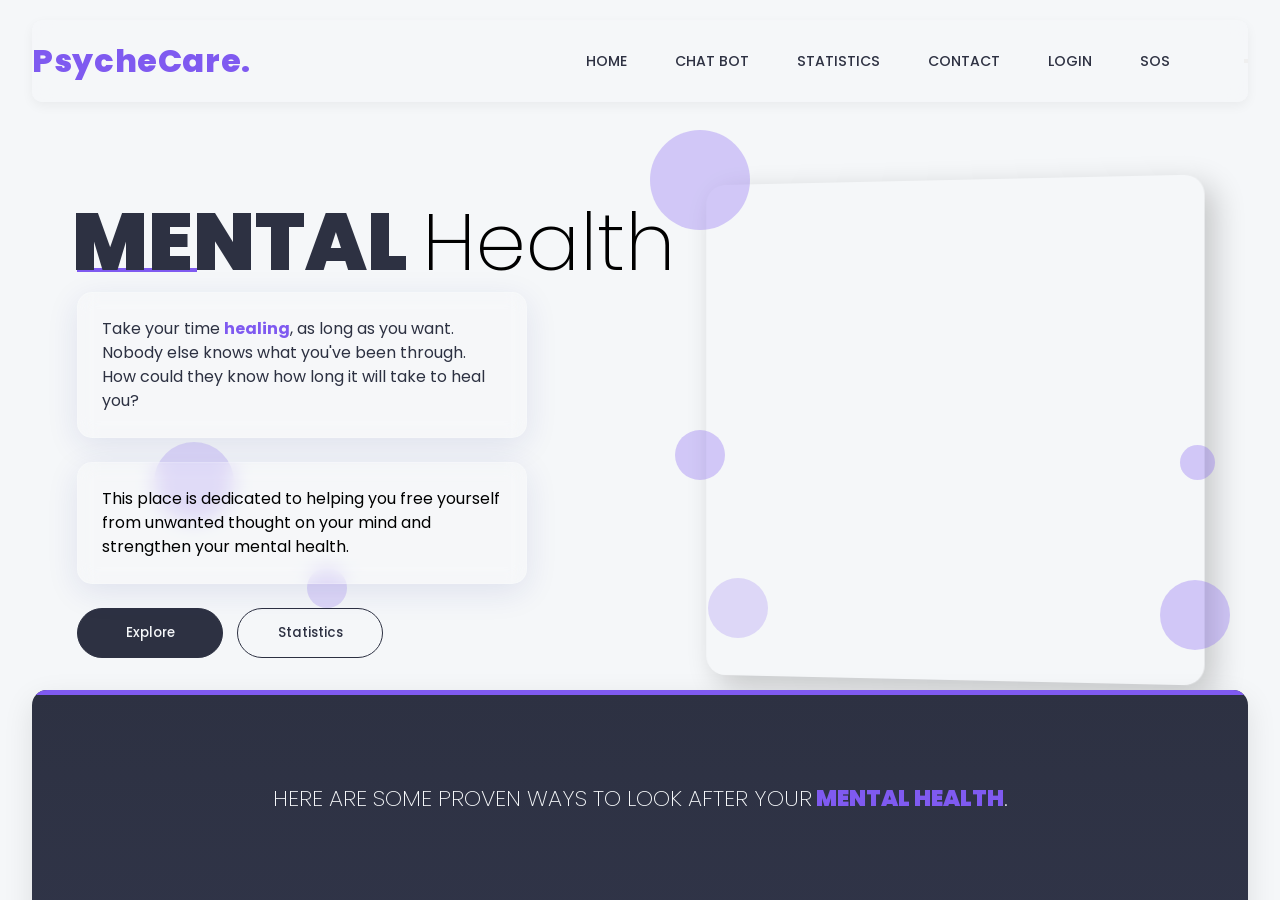
==== commit e4101c3d: "Fix scroll issues on main page and update numpy dependency constraints" ====
--- a/index.html
+++ b/index.html
@@ -33,7 +33,7 @@
                 <nav class="nav-list-cont" aria-label="Main navigation">
                     <ul class="nav-ul">
                         <li><a href="#HOME">HOME</a></li>
-                        <li><a href="#SECTION-3">CHAT BOT</a></li>
+                        <li><a href="#section-3">CHAT BOT</a></li>
                         <li><a href="otherHTML/statistics.html">STATISTICS</a></li>
                         <li><a href="contact.html">CONTACT</a></li>
                         <li><a href="login.html">LOGIN</a></li>
@@ -66,7 +66,7 @@
             <div class="mobile-view-nav-list">
                 <ul>
                     <li><a href="#HOME" class="mobile-view-list">HOME</a></li>
-                    <li><a href="#SECTION-3" class="mobile-view-list">CHAT BOT</a></li>
+                    <li><a href="#section-3" class="mobile-view-list">CHAT BOT</a></li>
                     <li><a href="otherHTML/statistics.html" class="mobile-view-list">STATISTICS</a></li>
                     <li><a href="#FOOTER" class="mobile-view-list">CONTACT</a></li>
                     <li><a href="login.html" class="mobile-view-list">LOGIN</a></li>
@@ -124,9 +124,7 @@
 
     <!-- SECTION-2 -->
 
-    <a id="section-2"></a>
-
-    <section class="section-2" aria-labelledby="section2-heading">
+    <section class="section-2" id="section-2" aria-labelledby="section2-heading">
 
         <div class="section-2-head-cont">
             <h2 class="section-2-head" id="section2-heading">Here are some proven ways to look after your<span> mental health</span>.</h2>
@@ -165,7 +163,7 @@
                     <h3 class="card-head">Talk</h3>
                     <p class="card-text">Talk freely to someone <br>
                         <span class="link-cont">
-                            <a href="#SECTION-3">Learn more</a>
+                            <a href="#section-3">Learn more</a>
                             <i class="fas fa-long-arrow-alt-right arrow" aria-hidden="true"></i>
                         </span>
                     </p>
@@ -267,7 +265,7 @@
 
     <!-- SECTION-3 -->
 
-    <section class="section-3-cont" id="SECTION-3" aria-labelledby="section3-heading">
+    <section class="section-3-cont" id="section-3" aria-labelledby="section3-heading">
 
         <div class="take-page-content-cont">
 
@@ -318,7 +316,7 @@
                 <h2>QUICK LINKS.</h2>
                 <ul>
                     <li><a href="#HOME">Home</a></li>
-                    <li><a href="#SECTION-3">Chat Bot</a></li>
+                    <li><a href="#section-3">Chat Bot</a></li>
                     <li><a href="otherHTML/statistics.html">Statistics</a></li>
                     <li><a href="contact.html">Contact</a></li>
                     <li><a href="login.html">Login</a></li>
--- a/style.css
+++ b/style.css
@@ -898,6 +898,7 @@
     height: auto;
     background-color:var(--dark-color);
     overflow: hidden;
+    scroll-margin-top: 100px;
     margin: 2rem auto;
     border-radius: 15px;
     box-shadow: 0px 10px 30px rgba(0, 0, 0, 0.1);
@@ -1227,6 +1228,7 @@
     width:100%;
     height:auto;
     padding: 5em 1em;
+    scroll-margin-top: 100px;
     margin: 2rem auto;
     border-radius: 15px;
     box-shadow: 0px 10px 30px rgba(0, 0, 0, 0.1);
@@ -1402,6 +1404,13 @@
     .take-there-arrow{
         margin-left: 0.3em;
     }
+
+    .take-page-img-cont{
+        min-width: 200px;
+        min-height: 200px;
+    }
+}
+
 
     .take-page-img-cont{
         min-width: 200px;
@@ -1429,9 +1438,20 @@
   box-shadow: 0 4px 14px rgba(123, 44, 191, 0.3);
   text-decoration: none;
   z-index: 9999; 
+  opacity: 0;
+  visibility: hidden;
+  transform: scale(0.8);
   transition: transform 0.3s cubic-bezier(0.25, 0.8, 0.25, 1), 
               background-color 0.3s ease, 
-              box-shadow 0.3s ease;
+              box-shadow 0.3s ease,
+              opacity 0.3s ease,
+              visibility 0.3s ease;
+}
+
+.back-to-top.show {
+  opacity: 1;
+  visibility: visible;
+  transform: scale(1);
 }
 
 .back-to-top svg {
@@ -1467,6 +1487,8 @@
   }
 }
 
+
+/* ++++++++++++++++++++ FOOTER +++++++++++++++++++ */
 
 /* ++++++++++++++++++++ FOOTER +++++++++++++++++++ */
 
